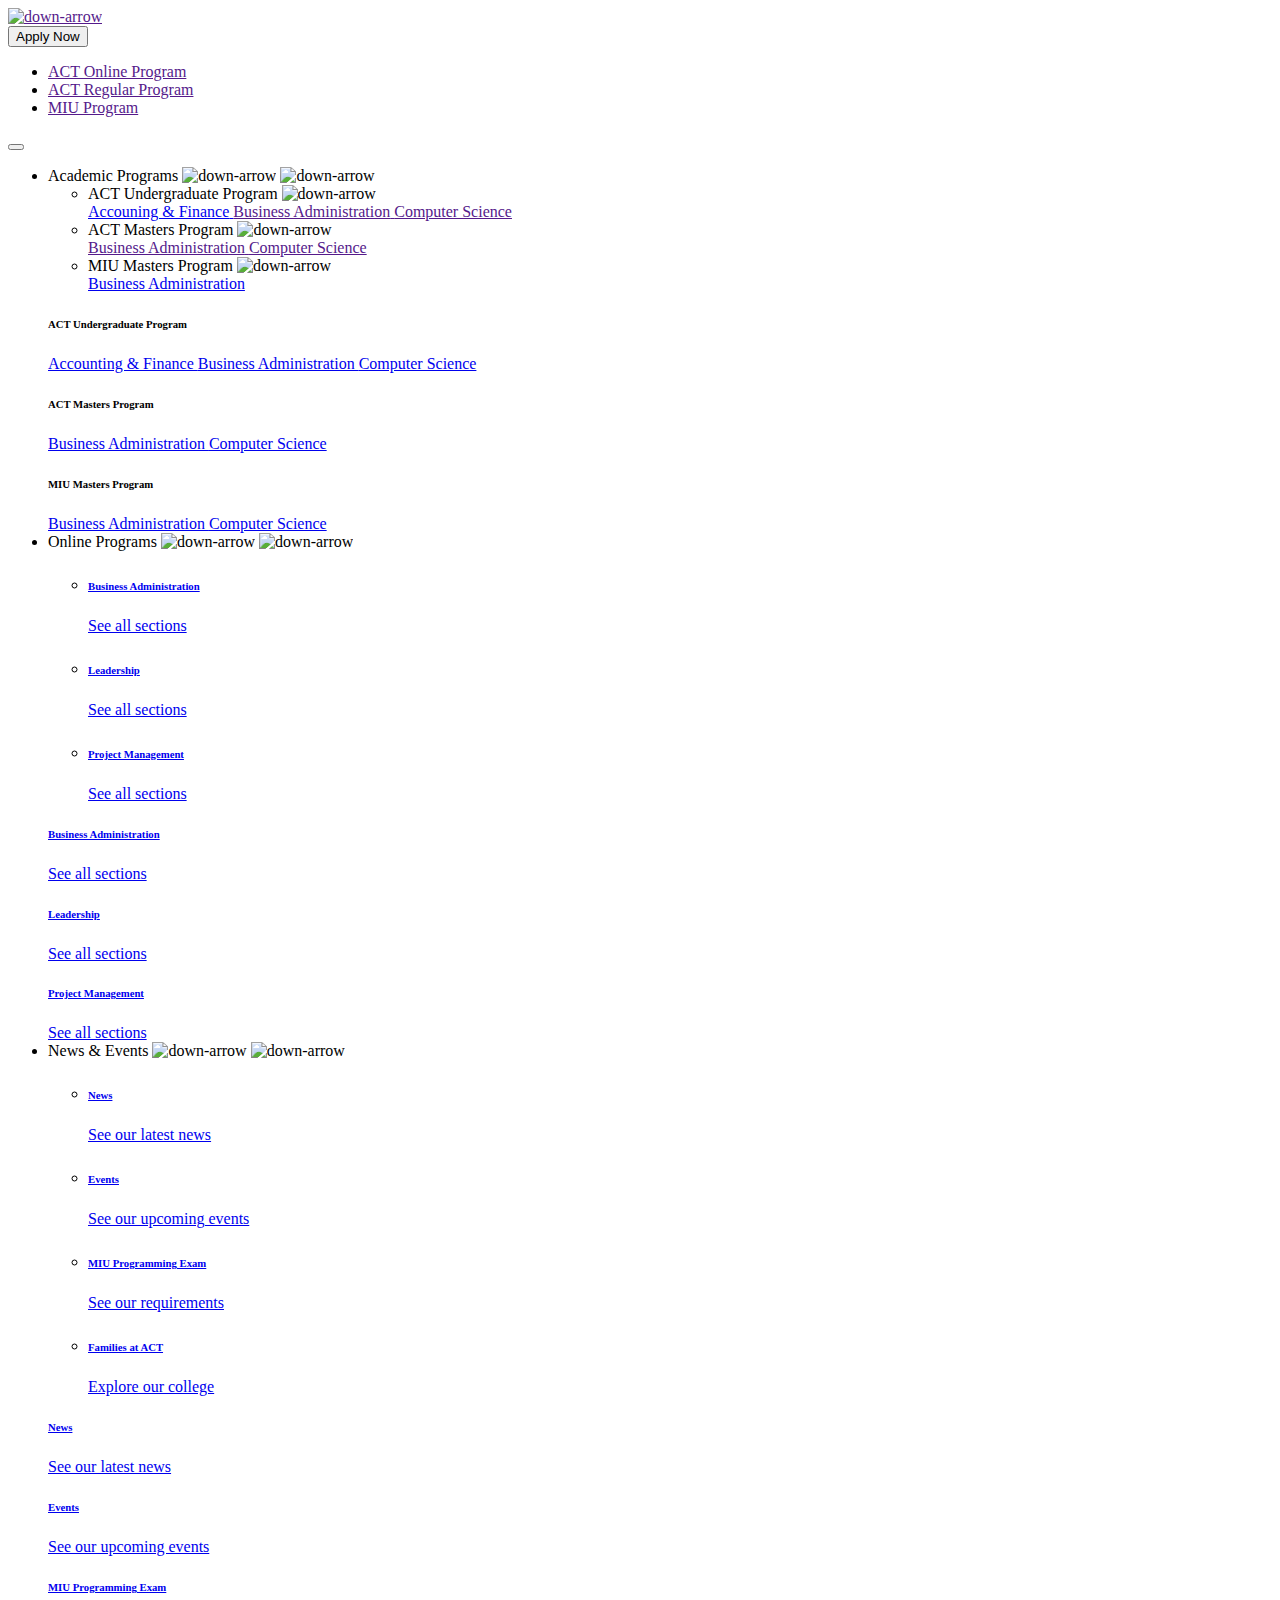
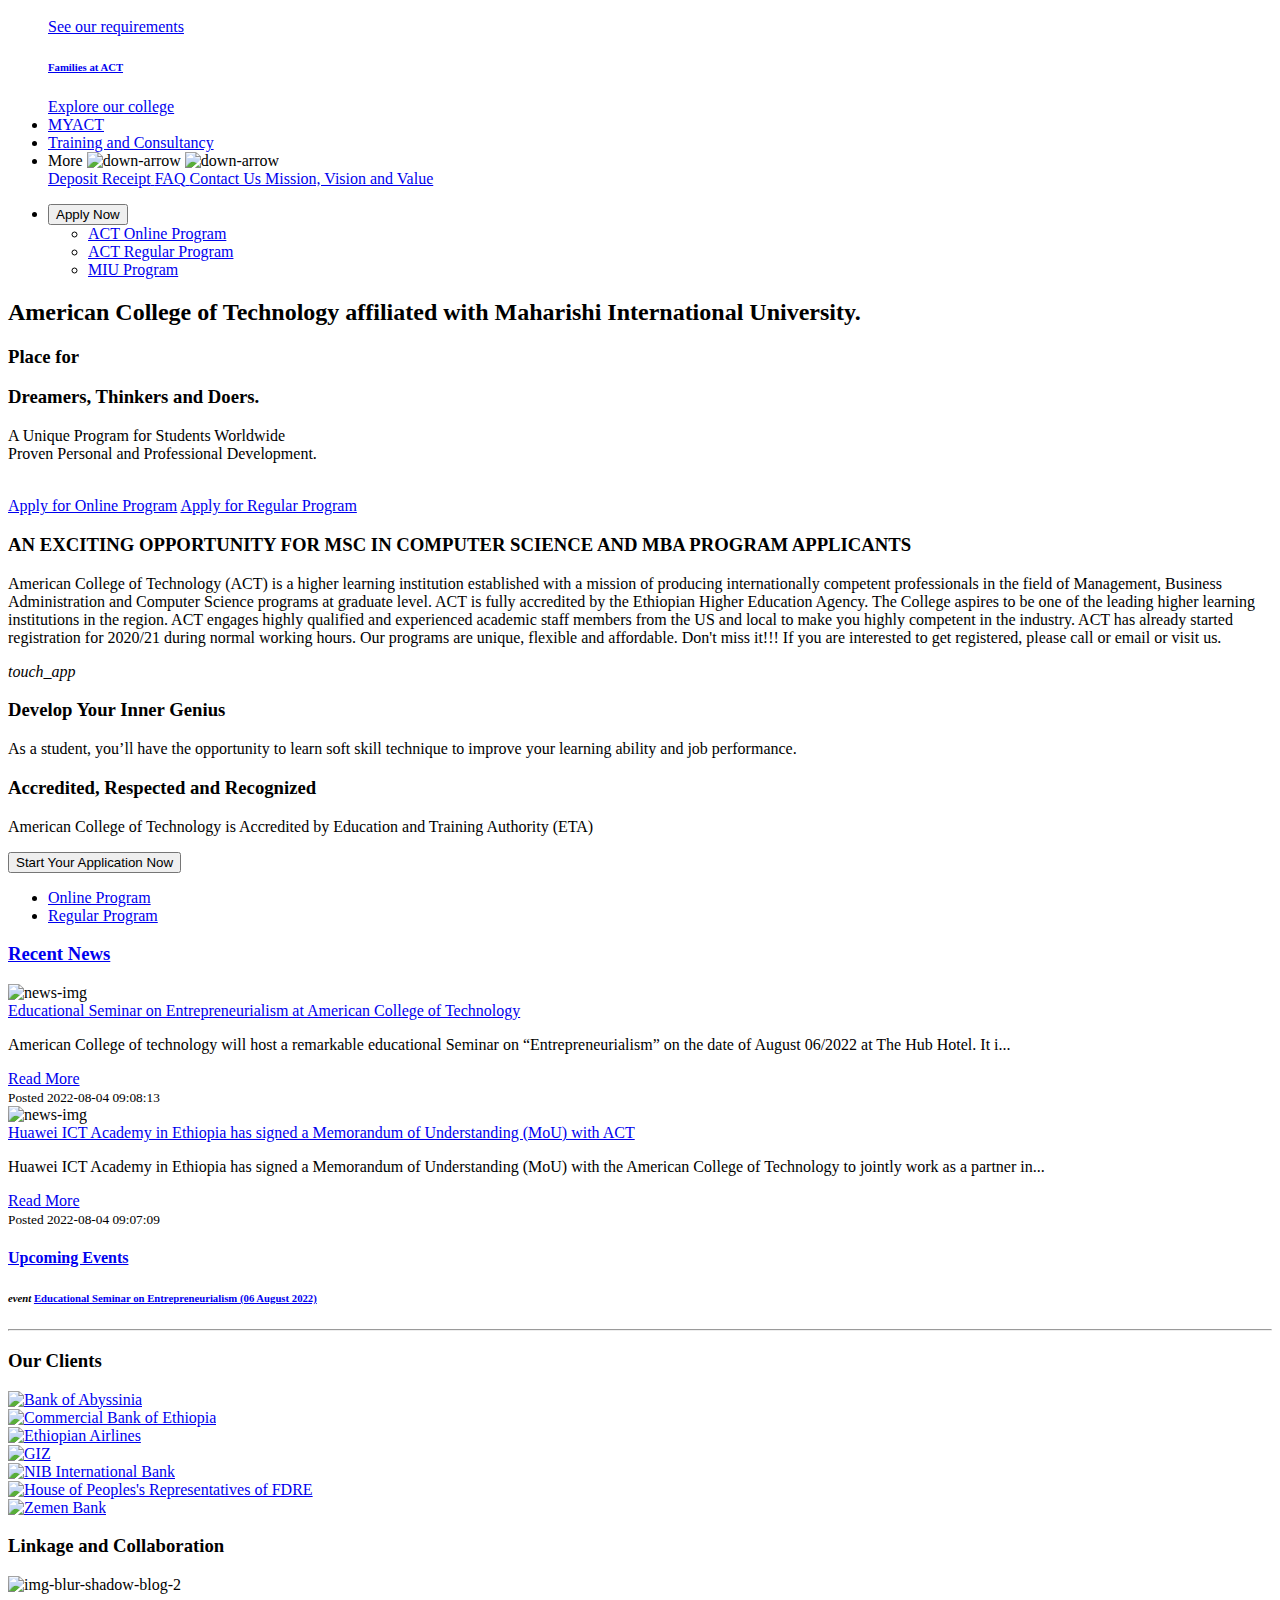
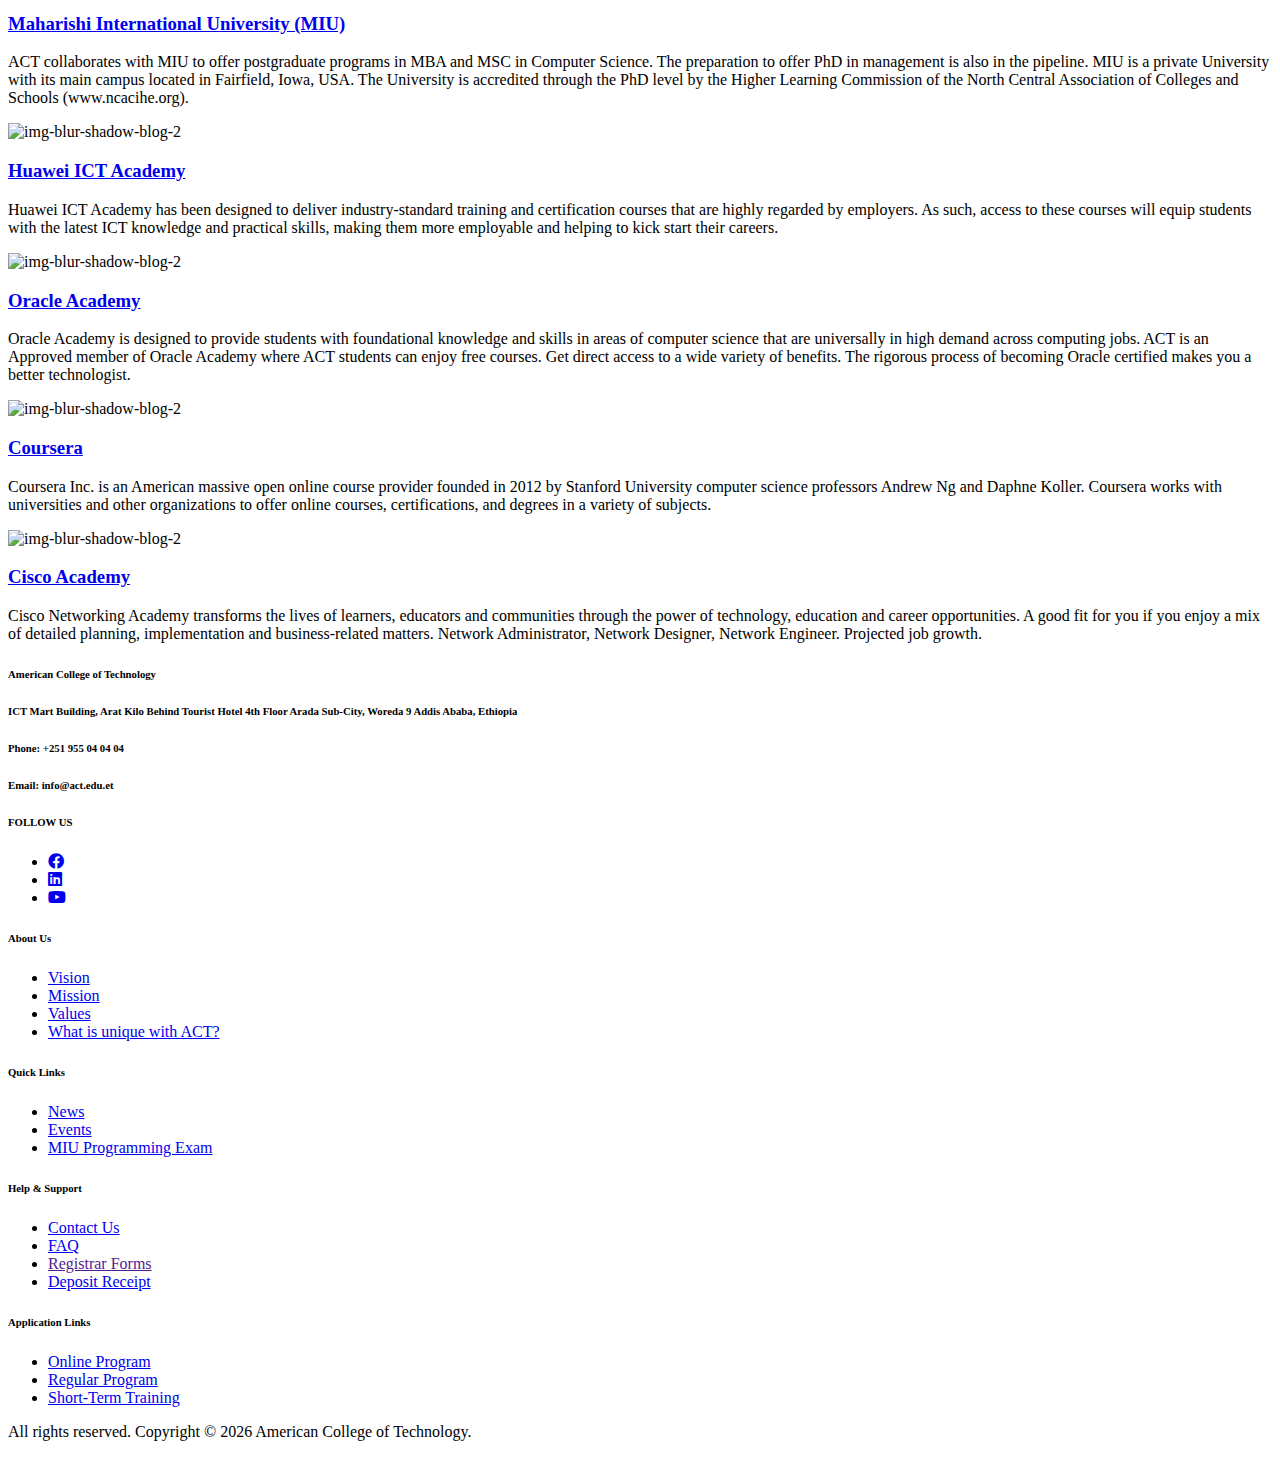
==== index.html @ caec21ac "web" ====
<!DOCTYPE html>
<html lang="en">
  <head>
    <meta charset="UTF-8">
    <meta http-equiv="X-UA-Compatible" content="IE=edge">
    <meta name="viewport" content="width=device-width, initial-scale=1, shrink-to-fit=no">
    <link rel="apple-touch-icon" sizes="76x76" href="./img/image.png">
    <link rel="icon" type="image/png" href="./img/image.png">
    <link rel="stylesheet"href="Style.css">
    <link href="https://use.fontawesome.com/releases/v5.0.4/css/all.css" rel="stylesheet">
    <title>  
      American College of Technology
    </title>
 
    
</head>
  <body class="index-page bg-gray-200">
  
    <div class="container position-sticky z-index-sticky top-0"  >
      <div class="row">
        <div class="col-12">
          <div class=" container ">
    <div class="row">
        <div class="col-12">
            <nav class="navbar navbar-expand-lg  blur  shadow  my-3 py-2 start-0 end-0 mx-4">
                <div class="container-fluid px-0">
                    <a href=""> <img src="img/act1.png" alt="down-arrow" class="arrow" style="width: 100%;"> </a>
                    <div class="dropdown mb-0 ms-auto d-lg-none d-block">
                        <button class="btn bg-gradient-info dropdown-toggle" >
                        Apply Now
                        </button>
                        <ul class="dropdown-menu px-2 py-3" aria-labelledby="dropdownMenuButton" >
                        <li><a class="dropdown-item border-radius-md" aria-expanded="false" href="">ACT Online Program</a></li>
                        <li><a class="dropdown-item border-radius-md" href="">ACT Regular Program</a></li>
                        <li><a class="dropdown-item border-radius-md" href="">MIU Program</a></li>
                        </ul>
                    </div>
                  
                    <button class="navbar-toggler shadow-none ms-md-2" type="button" data-bs-toggle="collapse" data-bs-target="#navigation" aria-controls="navigation" aria-expanded="false" aria-label="Toggle navigation">
                        <span class="navbar-toggler-icon mt-2">
                        <span class="navbar-toggler-bar bar1"></span>
                        <span class="navbar-toggler-bar bar2"></span>
                        <span class="navbar-toggler-bar bar3"></span>
                        </span>
                    </button>
                    <div class="collapse navbar-collapse w-100 pt-3 pb-2 py-lg-0" id="navigation">
                        <ul class="navbar-nav navbar-nav-hover ms-auto">
                            <li class="nav-item dropdown dropdown-hover mx-2">
                                <a role="button" class="nav-link ps-2 d-flex cursor-pointer align-items-center" id="dropdownMenuAccount" data-bs-toggle="dropdown" aria-expanded="false">
                                    Academic Programs
                                    <img src=" ./img/down-arrow-dark.svg  " alt="down-arrow" class="arrow ms-2 d-lg-block d-none">
                                    <img src="./img/down-arrow-dark.svg" alt="down-arrow" class="arrow ms-1 d-lg-none d-block ms-auto">
                                </a>
                                <div class="dropdown-menu dropdown-menu-animation dropdown-md border-radius-xl p-3 mt-0 mt-lg-3" aria-labelledby="dropdownMenuAccount">
                                    <div class="d-none d-lg-flex">
                                        <ul class="list-group w-100">
                                            <li class="nav-item dropdown dropdown-hover dropdown-subitem list-group-item border-0 p-0">
                                                <a class="dropdown-item border-radius-md text-dark ps-3 d-flex align-items-center mb-1" id="dropdownSignIn">
                                                    <span>ACT Undergraduate Program</span>
                                                    <img src="./img/down-arrow.svg" alt="down-arrow" class="arrow ms-auto">
                                                </a>
                                                <div class="dropdown-menu mt-0 py-3 px-2" aria-labelledby="dropdownSignIn">
                                                    <a class="dropdown-item ps-3 border-radius-md mb-1" href="/">
                                                        <span>Accouning & Finance</span>
                                                    </a>
                                                    <a class="dropdown-item ps-3 border-radius-md mb-1" href="">
                                                        <span>Business Administration</span>
                                                    </a>
                                                    <a class="dropdown-item ps-3 border-radius-md mb-1" href="">
                                                        <span>Computer Science</span>
                                                    </a>
                                                </div>
                                            </li>
                                            <li class="nav-item dropdown dropdown-hover dropdown-subitem list-group-item border-0 p-0">
                                                <a class="dropdown-item border-radius-md text-dark ps-3 d-flex align-items-center mb-1" id="dropdownSignUp">
                                                    <span>ACT Masters Program</span>
                                                    <img src="./img/down-arrow.svg" alt="down-arrow" class="arrow ms-auto">
                                                </a>
                                                <div class="dropdown-menu mt-0 py-3 px-2" aria-labelledby="dropdownSignUp">
                                                    <a class="dropdown-item ps-3 border-radius-md mb-1" href="">
                                                        <span>Business Administration</span>
                                                    </a>
                                                    <a class="dropdown-item ps-3 border-radius-md mb-1" href="">
                                                        <span>Computer Science</span>
                                                    </a>
                                                </div>
                                            </li>
                                            <li class="nav-item dropdown dropdown-hover dropdown-subitem list-group-item border-0 p-0">
                                                <a class="dropdown-item border-radius-md text-dark ps-3 d-flex align-items-center mb-1" id="dropdownPasswordReset">
                                                    <span>MIU Masters Program</span>
                                                    <img src="./img/down-arrow.svg" alt="down-arrow" class="arrow ms-auto">
                                                </a>
                                                <div class="dropdown-menu mt-0 py-3 px-2" aria-labelledby="dropdownPasswordReset">
                                                    <a class="dropdown-item ps-3 border-radius-md mb-1" href="/miu-business">
                                                        <span>Business Administration</span>
                                                    </a>
                                                    
                                                </div>
                                            </li>
                                        </ul>
                                    </div>
                                    <div class="row d-lg-none">
                                        <div class="col-12 d-flex justify-content-center flex-column">
                                            <h6 class="dropdown-header text-dark font-weight-bolder d-flex justify-content-cente align-items-center px-0">
                                                ACT Undergraduate Program
                                            </h6>
                                            <a href="/" class="dropdown-item border-radius-md">
                                                Accounting & Finance
                                            </a>
                                            <a href="/act-regular-business" class="dropdown-item border-radius-md">
                                                Business Administration
                                            </a>
                                            <a href="/act-regular-computer" class="dropdown-item border-radius-md">
                                                Computer Science
                                            </a>
                                            
                                            <h6 class="dropdown-header text-dark font-weight-bolder d-flex justify-content-cente align-items-center mt-3 px-0">
                                                ACT Masters Program
                                            </h6>
                                            <a href="/act-regular-business" class="dropdown-item border-radius-md">
                                                Business Administration
                                            </a>
                                            <a href="/act-regular-computer" class="dropdown-item border-radius-md">
                                                Computer Science
                                            </a>
                                            
                                            <h6 class="dropdown-header text-dark font-weight-bolder d-flex justify-content-cente align-items-center mt-3 px-0">
                                                MIU Masters Program
                                            </h6>
                                            <a href="/miu-business" class="dropdown-item border-radius-md">
                                                Business Administration
                                            </a>
                                            <a href="/" class="dropdown-item border-radius-md">
                                                Computer Science
                                            </a>
                                            
                                        </div>
                                    </div>
                                </div>
                            </li>
                            <li class="nav-item dropdown dropdown-hover mx-2">
                                <a role="button" class="nav-link ps-2 d-flex cursor-pointer align-items-center" id="dropdownMenuBlocks" data-bs-toggle="dropdown" aria-expanded="false">
                                    Online Programs
                                    <img src=" ./img/down-arrow-dark.svg  " alt="down-arrow" class="arrow ms-2 d-lg-block d-none">
                                    <img src="./img/down-arrow-dark.svg" alt="down-arrow" class="arrow ms-1 d-lg-none d-block ms-auto">
                                </a>
                                <div class="dropdown-menu dropdown-menu-end dropdown-menu-animation dropdown-md dropdown-md-responsive p-3 border-radius-lg mt-0 mt-lg-3" aria-labelledby="dropdownMenuBlocks">
                                    <div class="d-none d-lg-block">
                                        <ul class="list-group">
                                            <li class="nav-item dropdown dropdown-hover dropdown-subitem list-group-item border-0 p-0">
                                                <a class="dropdown-item py-2 ps-3 border-radius-md" href="/act-online-business">
                                                    <div class="d-flex">
                                                        <div class="w-100 d-flex align-items-center justify-content-between">
                                                            <div>
                                                                <h6 class="dropdown-header text-dark font-weight-bolder d-flex justify-content-cente align-items-center p-0">Business Administration</h6>
                                                                <span class="text-sm">See all sections</span>
                                                            </div>
                                                        </div>
                                                    </div>
                                                </a>
                                            </li>
                                            <li class="nav-item dropdown dropdown-hover dropdown-subitem list-group-item border-0 p-0">
                                                <a class="dropdown-item py-2 ps-3 border-radius-md" href="/act-online-leadership">
                                                    <div class="d-flex">
                                                        <div class="w-100 d-flex align-items-center justify-content-between">
                                                            <div>
                                                                <h6 class="dropdown-header text-dark font-weight-bolder d-flex justify-content-cente align-items-center p-0">Leadership</h6>
                                                                <span class="text-sm">See all sections</span>
                                                            </div>
                                                        </div>
                                                    </div>
                                                </a>
                                            </li>
                                            <li class="nav-item dropdown dropdown-hover dropdown-subitem list-group-item border-0 p-0">
                                                <a class="dropdown-item py-2 ps-3 border-radius-md" href="/act-online-project">
                                                    <div class="d-flex">
                                                        <div class="w-100 d-flex align-items-center justify-content-between">
                                                            <div>
                                                                <h6 class="dropdown-header text-dark font-weight-bolder d-flex justify-content-cente align-items-center p-0">Project Management</h6>
                                                                <span class="text-sm">See all sections</span>
                                                            </div>
                                                        </div>
                                                    </div>
                                                </a>
                                            </li>
                                        </ul>
                                    </div>
                                    <div class="row d-lg-none">
                                        <div class="col-md-12">
                                            <div class="d-flex mb-2">
                                                <div class="w-100 d-flex align-items-center justify-content-between">
                                                    <div>
                                                        <a class="dropdown-item py-2 ps-3 border-radius-md" href="/act-online-business">
                                                            <h6 class="dropdown-header text-dark font-weight-bolder d-flex justify-content-cente align-items-center p-0">Business Administration</h6>
                                                            <span class="text-sm">See all sections</span>
                                                        </a>
                                                    </div>
                                                </div>
                                            </div>
                                            
                                            <div class="d-flex mb-2 mt-3">
                                                <div class="w-100 d-flex align-items-center justify-content-between">
                                                    <div>
                                                        <a class="dropdown-item py-2 ps-3 border-radius-md" href="/act-online-leadership">
                                                            <h6 class="dropdown-header text-dark font-weight-bolder d-flex justify-content-cente align-items-center p-0">Leadership</h6>
                                                            <span class="text-sm">See all sections</span>
                                                        </a>
                                                    </div>
                                                </div>
                                            </div>
                                            
                                            <div class="d-flex mb-2 mt-3">
                                                <div class="w-100 d-flex align-items-center justify-content-between">
                                                    <div>
                                                        <a class="dropdown-item py-2 ps-3 border-radius-md" href="/act-online-project">
                                                            <h6 class="dropdown-header text-dark font-weight-bolder d-flex justify-content-cente align-items-center p-0">Project Management</h6>
                                                            <span class="text-sm">See all sections</span>
                                                        </a>
                                                    </div>
                                                </div>
                                            </div>
                                            
                                        </div>
                                    </div>
                                </div>
                            </li>
                            <li class="nav-item dropdown dropdown-hover mx-2">
                                <a role="button" class="nav-link ps-2 d-flex cursor-pointer align-items-center" id="dropdownMenuDocs" data-bs-toggle="dropdown" aria-expanded="false">
                                    News & Events
                                    <img src=" ./img/down-arrow-dark.svg  " alt="down-arrow" class="arrow ms-2 d-lg-block d-none">
                                    <img src="./img/down-arrow-dark.svg" alt="down-arrow" class="arrow ms-1 d-lg-none d-block ms-auto">
                                </a>
                                <div class="dropdown-menu dropdown-menu-end dropdown-menu-animation dropdown-md mt-0 mt-lg-3 p-3 border-radius-lg" aria-labelledby="dropdownMenuDocs">
                                    <div class="d-none d-lg-block">
                                        <ul class="list-group">
                                            <li class="nav-item list-group-item border-0 p-0">
                                                <a class="dropdown-item py-2 ps-3 border-radius-md" href="/news">
                                                    <h6 class="dropdown-header text-dark font-weight-bolder d-flex justify-content-cente align-items-center p-0">News</h6>
                                                    <span class="text-sm">See our latest news</span>
                                                </a>
                                            </li>
                                            <li class="nav-item list-group-item border-0 p-0">
                                                <a class="dropdown-item py-2 ps-3 border-radius-md" href="/events">
                                                    <h6 class="dropdown-header text-dark font-weight-bolder d-flex justify-content-cente align-items-center p-0">Events</h6>
                                                    <span class="text-sm">See our upcoming events</span>
                                                </a>
                                            </li>
                                            <li class="nav-item list-group-item border-0 p-0">
                                                <a class="dropdown-item py-2 ps-3 border-radius-md" href="/programming">
                                                    <h6 class="dropdown-header text-dark font-weight-bolder d-flex justify-content-cente align-items-center p-0">MIU Programming Exam</h6>
                                                    <span class="text-sm">See our requirements</span>
                                                </a>
                                            </li>
                                            <li class="nav-item list-group-item border-0 p-0">
                                                <a class="dropdown-item py-2 ps-3 border-radius-md" href="/">
                                                    <h6 class="dropdown-header text-dark font-weight-bolder d-flex justify-content-cente align-items-center p-0">Families at ACT</h6>
                                                    <span class="text-sm">Explore our college</span>
                                                </a>
                                            </li>
                                        </ul>
                                    </div>
                                    <div class="row d-lg-none">
                                        <div class="col-md-12 g-0">
                                            <a class="dropdown-item py-2 ps-3 border-radius-md" href="/news">
                                                <h6 class="dropdown-header text-dark font-weight-bolder d-flex justify-content-cente align-items-center p-0">News</h6>
                                                <span class="text-sm">See our latest news</span>
                                            </a>
                                            <a class="dropdown-item py-2 ps-3 border-radius-md" href="/events">
                                                <h6 class="dropdown-header text-dark font-weight-bolder d-flex justify-content-cente align-items-center p-0">Events</h6>
                                                <span class="text-sm">See our upcoming events</span>
                                            </a>
                                            <a class="dropdown-item py-2 ps-3 border-radius-md" href="/programming">
                                                <h6 class="dropdown-header text-dark font-weight-bolder d-flex justify-content-cente align-items-center p-0">MIU Programming Exam</h6>
                                                <span class="text-sm">See our requirements</span>
                                            </a>
                                            <a class="dropdown-item py-2 ps-3 border-radius-md" href="/">
                                                <h6 class="dropdown-header text-dark font-weight-bolder d-flex justify-content-cente align-items-center p-0">Families at ACT</h6>
                                                <span class="text-sm">Explore our college</span>
                                            </a>
                                       
                                        </div>
                                    </div>
                                </div>
                            </li>
                            <li class="nav-item mx-2 mt-2">
                                <a href="https://lms.actamericancollege.com" class="nav-link ps-2 d-flex cursor-pointer align-items-center" id="dropdownMenuDocs2" aria-expanded="false">
                                    MYACT
                                </a>
                            </li>
                            <li class="nav-item mx-2">
                                <a href="/trainings" class="nav-link ps-2 d-flex cursor-pointer align-items-center" id="dropdownMenuDocs" aria-expanded="false">
                                    Training and Consultancy
                                </a>
                            </li>
                            <li class="nav-item dropdown dropdown-hover mx-2 mt-2">
                                <a role="button" class="nav-link ps-2 d-flex cursor-pointer align-items-center" id="dropdownMenuPages" data-bs-toggle="dropdown" aria-expanded="false">
                                    More
                                    <img src=" ./img/down-arrow-dark.svg  " alt="down-arrow" class="arrow ms-2 d-lg-block d-none">
                                    <img src="./img/down-arrow-dark.svg" alt="down-arrow" class="arrow ms-1 d-lg-none d-block ms-auto">
                                </a>
                                <div class="dropdown-menu dropdown-menu-animation ms-n3 dropdown-sm p-3 border-radius-xl mt-0 mt-lg-3" aria-labelledby="dropdownMenuPages">
                                    <div class="d-lg-block">
                                        <div class="col-4 px-4 py-2">
                                            <div class="row">
                                                <div class="position-relative">
                                                    <a href="/deposit-receipt" class="dropdown-item border-radius-md">
                                                        <span>Deposit Receipt</span>
                                                    </a>
                                                    <a href="/faq" class="dropdown-item border-radius-md">
                                                        <span>FAQ</span>
                                                    </a>
                                                    <a href="/contact" class="dropdown-item border-radius-md">
                                                        <span>Contact Us</span>
                                                    </a>
                                                    <a href="/mvv" class="dropdown-item border-radius-md">
                                                        <span>Mission, Vision and Value</span>
                                                    </a>
                                                </div>
                                            </div>
                                        </div>
                                    </div>
                                   
                                </div>
                            </li>
                        </ul>
                        <ul class="navbar-nav d-lg-block d-none mt-3">
                            <li class="nav-item">
                                <div class="dropdown">
                                    <button class="btn bg-gradient-info dropdown-toggle" type="button" id="dropdownMenuButton" data-bs-toggle="dropdown" aria-expanded="false">
                                        Apply Now
                                    </button>
                                    <ul class="dropdown-menu px-2 py-3" aria-labelledby="dropdownMenuButton">
                                        <li><a class="dropdown-item border-radius-md" href="/apply-online-program">ACT Online Program</a></li>
                                        <li><a class="dropdown-item border-radius-md" href="/apply-regular-program">ACT Regular Program</a></li>
                                        <li><a class="dropdown-item border-radius-md" href="/apply-miu-program">MIU Program</a></li>
                                    </ul>
                                </div>
                            </li>
                        </ul>
                    </div>
                </div>
            </nav>
        </div>
    </div>
</div>        </div>
      </div>
    </div>
    <!-- End Navbar -->

    <!-- -------- START HEADER 2 w/ waves and typed text ------- -->
    <header class="position-relative">
      <div class="page-header min-vh-100" style="background-image: url(./img/bg4.png);" loading="lazy">
        <span class="mask bg-gradient-info opacity-4"></span>
        <div class="container">
          <div class="row">
            <div class="col-lg-8 text-center mx-auto">
              <h2 class="text-white">American College of Technology affiliated with Maharishi International University.</h2>
               <h3 class="text-white">Place for <span class="text-white" id="typed"></span></h3>
                <div id="typed-strings">
                  <h3> Dreamers, Thinkers and Doers.</h3>
                </div>
              <p class="lead text-white text-center pe-5 mt-4">A Unique Program for Students Worldwide<br> Proven Personal and Professional Development.</p>
              <br/>
              <div class="buttons text-center">
                <a class="btn btn-white me-2 fadeIn1 fadeInBottom" href="/apply-online-program">Apply for Online Program</a>
                <a class="btn btn-white me-2 fadeIn1 fadeInBottom" href="/apply-regular-program">Apply for Regular Program</a>
              </div>
            </div>
          </div>
        </div>
      </div>
    </header>

    <div class="card card-body blur shadow-blur mx-3 mx-md-4 mt-n6">
        <section class="my-5">
            <div class="container">
              <div class="row">
                <div class="col-md-7 col-12 my-auto">
                  <h3 class="mt-5 mt-lg-0">AN EXCITING OPPORTUNITY FOR MSC IN COMPUTER SCIENCE AND MBA PROGRAM APPLICANTS</h3>
                  <p class="pe-md-5 mb-4">
                    American College of Technology (ACT) is a higher learning institution established with a mission of producing internationally competent professionals in the field of Management, 
                    Business Administration and Computer Science programs at graduate level. ACT is fully accredited by the Ethiopian Higher Education Agency. 
                    The College aspires to be one of the leading higher learning institutions in the region. ACT engages highly qualified and experienced academic staff members from the US and local to make you highly competent in the industry. 
                    ACT has already started registration for 2020/21 during normal working hours. Our programs are unique, flexible and affordable. Don't miss it!!! If you are interested to get registered, please call or email or visit us.
                  </p>
                </div>
                <div class="col-md-5 col-8 my-auto">
                  <div class="col-lg-10 ms-auto me-auto p-lg-4 mt-lg-0 mt-4">
                    <div class="rotating-card-container">
                      <div class="card card-rotate card-background card-background-mask-primary shadow-primary mt-md-0 mt-5">
                        <div class="front front-background" style="background-image: url(https://images.unsplash.com/photo-1569683795645-b62e50fbf103?ixlib=rb-1.2.1&ixid=MnwxMjA3fDB8MHxwaG90by1wYWdlfHx8fGVufDB8fHx8&auto=format&fit=crop&w=987&q=80); background-size: cover;">
                          <div class="card-body py-7 text-center">
                            <i class="material-icons text-white text-4xl my-3">touch_app</i>
                            <h3 class="text-white">Develop Your Inner Genius</h3>
                            <p class="text-white opacity-8">As a student, you’ll have the opportunity to learn soft skill technique to improve your learning ability and job performance.</p>
                          </div>
                        </div>
                        <div class="back back-background" style="background-image: url(https://images.unsplash.com/photo-1498889444388-e67ea62c464b?ixid=MnwxMjA3fDB8MHxwaG90by1wYWdlfHx8fGVufDB8fHx8&ixlib=rb-1.2.1&auto=format&fit=crop&w=1365&q=80); background-size: cover;">
                          <div class="card-body pt-7 text-center">
                            <h3 class="text-white">Accredited, Respected and Recognized</h3>
                            <p class="text-white opacity-8"> American College of Technology is Accredited by Education and Training Authority (ETA)</p>
                            <div class="dropdown">
                              <button class="btn bg-white text-info dropdown-toggle" type="button" id="dropdownMenuButton" data-bs-toggle="dropdown" aria-expanded="false">
                              Start Your Application Now
                              </button>
                              <ul class="dropdown-menu px-2 py-3" aria-labelledby="dropdownMenuButton">
                              <li><a class="dropdown-item border-radius-md" href="/apply-online-program">Online Program</a></li>
                              <li><a class="dropdown-item border-radius-md" href="/apply-regular-program">Regular Program</a></li>
                              </ul>
                            </div>
                          </div>
                        </div>
                      </div>
                    </div>
                  </div>
                </div>
              </div>
            </div>
        </section>

  
        <!-- News  -->
        <section class="py-6 bg-gray-100">
            <div class="container">
                <h3 class="mt- mt-lg-0"><a href="/news">Recent News</a></h3>
                <div class="row mt-5">
              
                                                                        <div class="col-lg-4 mb-lg-0 mb-4">
                              <div class="card">
                                <div class="card-header p-0 m-3 mt-n4 position-relative z-index-2">
                                  <a class="d-block blur-shadow-image">
                                                                          <img src="http://actamericancollege.com/storage/news/August2022/3U8vPkIScZbEa0PL0HBV.jpeg" alt="news-img" class="img-fluid border-radius-lg" style="height: 316px; width: 316px;">
                                  </a>
                                </div>
                                <div class="card-body pt-2">
                                  <a href="/single/7" class="h5 d-block text-dark">
                                    Educational Seminar on Entrepreneurialism at American College of Technology
                                  </a>
                                  <p class="card-description mb-4">
                                     American College of technology will host a remarkable educational Seminar on “Entrepreneurialism” on the date of August 06/2022 at The Hub Hotel. It i...
                                  </p>
                                  <div class="author align-items-center">
                                    <div class="name ps-3">
                                      <a href="/single/7" class="text-dark">Read More</a>
                                      <div class="stats">
                                        <small>Posted 2022-08-04 09:08:13</small>
                                      </div>
                                    </div>
                                  </div>
                                </div>
                              </div>
                            </div>
                                                                
                                                                        <div class="col-lg-4 mb-lg-0 mb-4">
                              <div class="card">
                                <div class="card-header p-0 m-3 mt-n4 position-relative z-index-2">
                                  <a class="d-block blur-shadow-image">
                                                                          <img src="http://actamericancollege.com/storage/news/August2022/hlFxYohYtwye5hASICq3.png" alt="news-img" class="img-fluid border-radius-lg">
                                  </a>
                                </div>
                                <div class="card-body pt-2">
                                  <a href="/single/6" class="text-darker card-title h5 d-block">
                                    Huawei ICT Academy in Ethiopia has signed a Memorandum of Understanding (MoU) with ACT
                                  </a>
                                  <p class="card-description mb-4">
                                    Huawei ICT Academy in Ethiopia has signed a Memorandum of Understanding (MoU) with the American College of Technology to jointly work as a partner in...
                                  </p>
                                  <div class="author align-items-center">
                                    <div class="name ps-3">
                                      <a href="/single/6" class="text-dark">Read More</a>
                                      <div class="stats">
                                        <small>Posted 2022-08-04 09:07:09</small>
                                      </div>
                                    </div>
                                  </div>
                                </div>
                              </div>
                            </div>
                                                            
                    <div class="col-lg-4 col-md-6 position-relative mb-sm-0 mb-3">
                        <a href="/events">
                            <h4 class="font-weight-bolder d-flex align-items-center">
                                Upcoming Events
                            </h4>
                        </a>
                                                                                    <div class="card card-plain">
                                    <div class="card-body pt-3">
                                        <h6 class="font-weight-bolder d-flex align-items-center">
                                          <i class="material-icons me-2 blink">event</i>
                                          <a href="/events">Educational Seminar on Entrepreneurialism (06 August 2022)</a>
                                        </h6>
                                        <p></p>
                                    </div>
                                </div>
                                <hr class="horizontal dark mt-0 mb-2">
                                                                            
                                                                                                </div>
                </div>
            </div>
        </section>

      <section class="py-sm-7" id="download-soft-ui">
        <div class="container">
          <div class="row">
            <div class="col-6 mx-auto">
              <div class="text-center">
                <h3 class="mt-2 mb-4">Our Clients</h3>
                <div class="row justify-content-center">
                  <div class="col-lg-3">
                    <a href="javascript:;" target="_blank">
                      <img src="./img/boa.jpeg" class="img-fluid" data-bs-toggle="tooltip" data-bs-placement="bottom" title="Bank of Abyssinia">
                    </a>
                  </div>
                  <div class="col-lg-3">
                    <a href="javascript:;">
                      <img src="./img/cbe.jpeg" class="img-fluid" data-bs-toggle="tooltip" data-bs-placement="bottom" title="Commercial Bank of Ethiopia">
                    </a>
                  </div>
                  <div class="col-lg-3">
                    <a href="javascript:;">
                      <img src="./img/ea.png" class="img-fluid" data-bs-toggle="tooltip" data-bs-placement="bottom" title="Ethiopian Airlines">
                    </a>
                  </div>
                  <div class="col-lg-3">
                    <a href="javascript:;">
                      <img src="./img/giz.jpeg" class="img-fluid" data-bs-toggle="tooltip" data-bs-placement="bottom" title="GIZ">
                    </a>
                  </div>
                  <div class="col-lg-3">
                    <a href="javascript:;">
                      <img src="./img/nb.jpeg" class="img-fluid" data-bs-toggle="tooltip" data-bs-placement="bottom" title="NIB International Bank">
                    </a>
                  </div>
                  <div class="col-lg-3">
                    <a href="javascript:;">
                      <img src="./img/hof.png" class="img-fluid" data-bs-toggle="tooltip" data-bs-placement="bottom" title="House of Peoples's Representatives of FDRE">
                    </a>
                  </div>
                  <div class="col-lg-3">
                    <a href="javascript:;" target="_blank" >
                      <img src="./img/zb.png" class="img-fluid" data-bs-toggle="tooltip" data-bs-placement="bottom" title="Zemen Bank">
                    </a>
                  </div>
                </div>
              </div>
            </div>
          </div>
        </div>
      </section>
   
      <section class="py-2">
        <div class="container">
          <div class="row">
            <h3 class="mt-2 mb-4 text-center">Linkage and Collaboration</h3>
            <div class="col-lg-12">
              <div class="row">
                <div class="col-lg-6 justify-content-center d-flex flex-column">
                  <div class="card border-radius-lg">
                    <div class="d-block blur-shadow-image">
                      <img src="./img/miu.png" alt="img-blur-shadow-blog-2" class="img-fluid border-radius-lg">
                    </div>
                  </div>
                </div>
                <div class="col-lg-6 justify-content-center d-flex flex-column ps-lg-5 pt-lg-0 pt-3">
                  <h3>
                    <a href="javascript:;" class="text-dark">Maharishi International University (MIU)</a>
                  </h3>
                  <p>
                    ACT collaborates with MIU to offer postgraduate programs in MBA and MSC in Computer Science. The preparation to offer PhD in management is also in the pipeline. 
                    MIU is a private University with its main campus located in Fairfield, Iowa, USA. The University is accredited through the PhD level by the Higher Learning Commission of the North Central Association of Colleges and Schools (www.ncacihe.org). 
                  </p>
                  
                </div>
              </div>
            </div>
            <div class="col-lg-12 mt-5">
              <div class="row flex-row-reverse">
                <div class="col-lg-6 justify-content-center d-flex flex-column">
                  <div class="card border-radius-lg">
                    <div class="blur-shadow-image">
                      <img src="./img/hu.webp" alt="img-blur-shadow-blog-2" class="img-fluid border-radius-lg">
                    </div>
                  </div>
                </div>
                <div class="col-lg-6 pe-lg-5 justify-content-center d-flex flex-column pt-lg-0 pt-3">
                  <h3>
                    <a href="javascript:;" class="text-dark">Huawei ICT Academy</a>
                  </h3>
                  <p>
                  Huawei ICT Academy has been designed to deliver industry-standard training and certification courses that are highly regarded by employers. 
                  As such, access to these courses will equip students with the latest ICT knowledge and practical skills, making them more employable and helping to kick start their careers.
                  </p>
                  
                </div>
              </div>
            </div>
          </div>
        </div>
        <div class="container">
          <div class="row">
            <div class="col-lg-12">
              <div class="row">
                <div class="col-lg-6 justify-content-center d-flex flex-column">
                  <div class="card border-radius-lg">
                    <div class="d-block blur-shadow-image">
                      <img src="./img/ora.jpeg" alt="img-blur-shadow-blog-2" class="img-fluid border-radius-lg">
                    </div>
                  </div>
                </div>
                <div class="col-lg-6 justify-content-center d-flex flex-column ps-lg-5 pt-lg-0 pt-3">
                  <h3>
                    <a href="javascript:;" class="text-dark">Oracle Academy</a>
                  </h3>
                  <p>
                  Oracle Academy is designed to provide students with foundational knowledge and skills in areas of computer science that are universally in high demand across computing jobs.
                  ACT is an Approved member of Oracle Academy where ACT students can enjoy free courses.
                  Get direct access to a wide variety of benefits.
                  The rigorous process of becoming Oracle certified makes you a better technologist.
                  </p>
                </div>
              </div>
            </div>
            <div class="col-lg-12 mt-5">
              <div class="row flex-row-reverse">
                <div class="col-lg-6 justify-content-center d-flex flex-column">
                  <div class="card border-radius-lg">
                    <div class="blur-shadow-image">
                      <img src="./img/coursera.webp" alt="img-blur-shadow-blog-2" class="img-fluid border-radius-lg">
                    </div>
                  </div>
                </div>
                <div class="col-lg-6 pe-lg-5 justify-content-center d-flex flex-column pt-lg-0 pt-3">
                  <h3>
                    <a href="javascript:;" class="text-dark">Coursera</a>
                  </h3>
                  <p>
                    Coursera Inc. is an American massive open online course provider founded in 2012 by Stanford University computer science professors Andrew Ng and Daphne Koller. 
                    Coursera works with universities and other organizations to offer online courses, certifications, and degrees in a variety of subjects.
                  </p>
                </div>
              </div>
            </div><div class="col-lg-12">
              <div class="row">
                <div class="col-lg-6 justify-content-center d-flex flex-column">
                  <div class="card border-radius-lg">
                    <div class="d-block blur-shadow-image">
                      <img src="./img/cisco.jpeg" alt="img-blur-shadow-blog-2" class="img-fluid border-radius-lg">
                    </div>
                  </div>
                </div>
                <div class="col-lg-6 justify-content-center d-flex flex-column ps-lg-5 pt-lg-0 pt-3">
                  <h3>
                    <a href="javascript:;" class="text-dark">Cisco Academy</a>
                  </h3>
                  <p>
                    Cisco Networking Academy transforms the lives of learners, educators and communities through the power of technology, education and career opportunities.
                    A good fit for you if you enjoy a mix of detailed planning, implementation and business-related matters.
                    Network Administrator, Network Designer, Network Engineer.
                    Projected job growth.
                  </p>
                </div>
              </div>
            </div>
            
          </div>
        </div>
      </section>
    </div>
    <footer class="footer pt-5 mt-5">
    <div class="container">
        <div class=" row">
            <div class="col-md-3 mb-4 ms-auto">
                <div>
                    <h6 class="font-weight-bolder mb-4">American College of Technology</h6>
                </div>
                <div>
                    <h6 class="text-sm">ICT Mart Building, Arat Kilo Behind Tourist Hotel 4th Floor Arada Sub-City, Woreda 9 Addis Ababa, Ethiopia</h6>
                </div>
                <div>
                    <h6 class="text-sm">Phone: +251 955 04 04 04</h6>
                </div>
                <div>
                    <h6 class="text-sm">Email: info@act.edu.et</h6>
                </div>
                <div>
                    <h6 class="font-weight-bolder">FOLLOW US</h6>
                </div>
                <div>
                    <ul class="d-flex flex-row ms-n3 nav">
                        <li class="nav-item">
                            <a class="nav-link pe-1" href="https://www.facebook.com/ACTAmericanCollege/" target="_blank">
                            <i class="fab fa-facebook text-lg opacity-8"></i>
                            </a>
                        </li>

                        <li class="nav-item">
                            <a class="nav-link pe-1" href="https://et.linkedin.com/company/sholla-computing" target="_blank">
                            <i class="fab fa-linkedin text-lg opacity-8"></i>
                            </a>
                        </li>

                        <li class="nav-item">
                            <a class="nav-link pe-1" href="https://www.youtube.com/channel/UCvMF1rHwmOS7n553hSMzEBQ" target="_blank">
                            <i class="fab fa-youtube text-lg opacity-8"></i>
                            </a>
                        </li>
                    </ul>
                </div>
            </div>

            <div class="col-md-2 col-sm-6 col-6 mb-4">
                <div>
                    <h6 class="text-sm">About Us</h6>
                    <ul class="flex-column ms-n3 nav">
                        <li class="nav-item">
                            <a class="nav-link" href="about.html" target="_blank">
                                Vision
                            </a>
                        </li>

                        <li class="nav-item">
                            <a class="nav-link" href="about.html" target="_blank">
                                Mission
                            </a>
                        </li>

                        <li class="nav-item">
                            <a class="nav-link" href="about.html" target="_blank">
                                Values
                            </a>
                        </li>

                        <li class="nav-item">
                            <a class="nav-link" href="about.html" target="_blank">
                                What is unique with ACT?
                            </a>
                        </li>

                    </ul>
                </div>
            </div>

            <div class="col-md-2 col-sm-6 col-6 mb-4">
                <div>
                    <h6 class="text-sm">Quick Links</h6>
                    <ul class="flex-column ms-n3 nav">
                        <li class="nav-item">
                            <a class="nav-link" href="/news" target="_blank">
                                News
                            </a>
                        </li>

                        <li class="nav-item">
                            <a class="nav-link" href="/events" target="_blank">
                                Events
                            </a>
                        </li>

                        <li class="nav-item">
                            <a class="nav-link" href="/programming" target="_blank">
                                MIU Programming Exam
                            </a>
                        </li>
                    </ul>
                </div>
            </div>

            <div class="col-md-2 col-sm-6 col-6 mb-4">
                <div>
                    <h6 class="text-sm">Help & Support</h6>
                    <ul class="flex-column ms-n3 nav">
                        <li class="nav-item">
                        <a class="nav-link" href="/contact" target="_blank">
                            Contact Us
                        </a>
                        </li>

                        <li class="nav-item">
                        <a class="nav-link" href="/faq" target="_blank">
                            FAQ
                        </a>
                        </li>

                        <li class="nav-item">
                        <a class="nav-link" href="" target="_blank">
                            Registrar Forms
                        </a>
                        </li>

                        <li class="nav-item">
                        <a class="nav-link" href="/deposit-receipt" target="_blank">
                            Deposit Receipt
                        </a>
                        </li>

                    </ul>
                </div>
            </div>

            <div class="col-md-2 col-sm-6 col-6 mb-4 me-auto">
                <div>
                    <h6 class="text-sm">Application Links</h6>
                    <ul class="flex-column ms-n3 nav">
                        <li class="nav-item">
                            <a class="nav-link" href="/apply-online-program" target="_blank">
                                Online Program
                            </a>
                        </li>

                        <li class="nav-item">
                            <a class="nav-link" href="/apply-regular-program" target="_blank">
                                Regular Program
                            </a>
                        </li>

                        <li class="nav-item">
                            <a class="nav-link" href="/trainings" target="_blank">
                                Short-Term Training
                            </a>
                        </li>
                    </ul>
                </div>
            </div>

            <div class="col-12">
                <div class="text-center">
                    <p class="text-dark my-4 text-sm font-weight-normal">
                        All rights reserved. Copyright © <script>document.write(new Date().getFullYear())</script> American College of Technology.
                    </p>
                </div>
            </div>
        </div>
    </div>
</footer>


<script src="https://cdn.jsdelivr.net/npm/typed.js@2.0.12"></script>
<script>
    var typed = new Typed(".auto-type", {
    strings: ["Place for Dreamers, Thinkers and Doers."],
    typeSpeed: 150,
    backspeed: 150,
    loop: true
    });
</script>


  <!-- Mandatory init script -->
<script>
  if (document.getElementById("typed")) {
    var typed = new Typed("#typed", {
      stringsElement: "#typed-strings",
      typeSpeed: 200,
      backSpeed: 100,
      backDelay: 200,
      startDelay: 500,
      loop: true
    });
  }
</script>


</body>
</html>
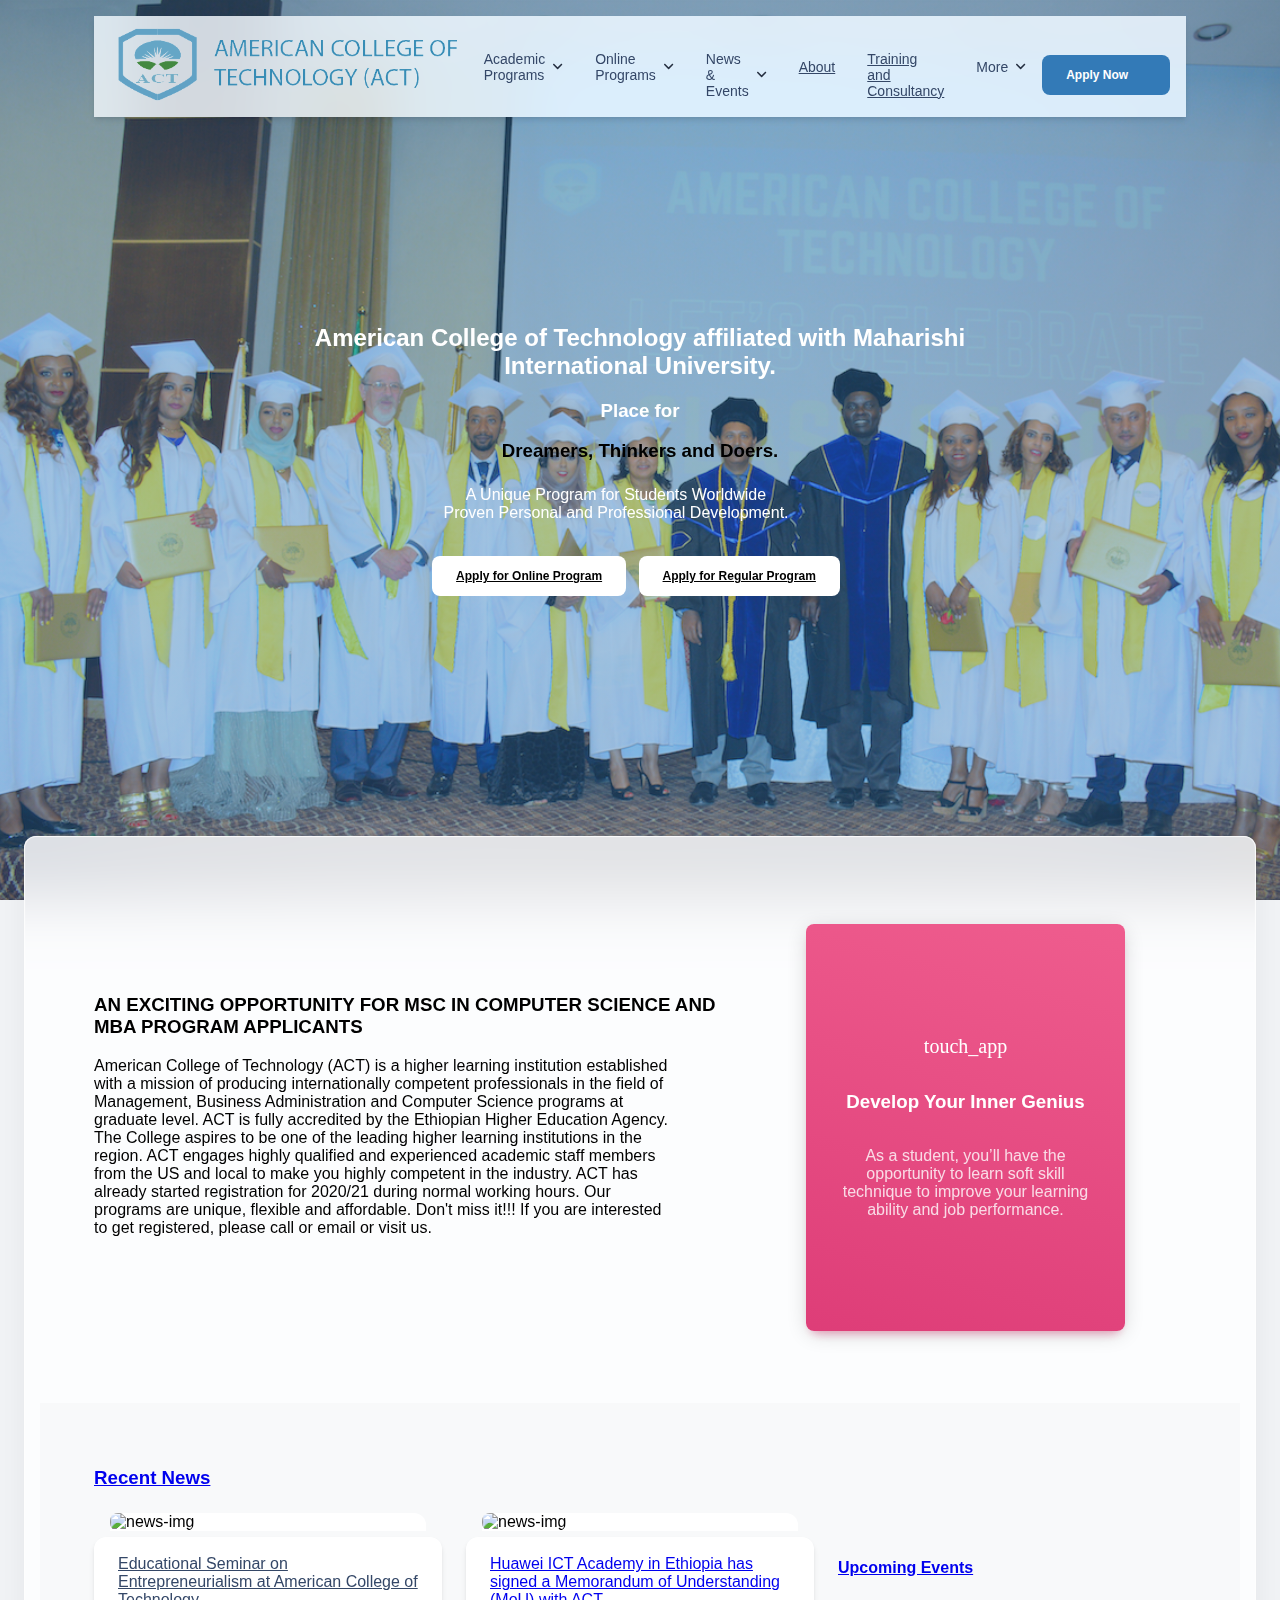
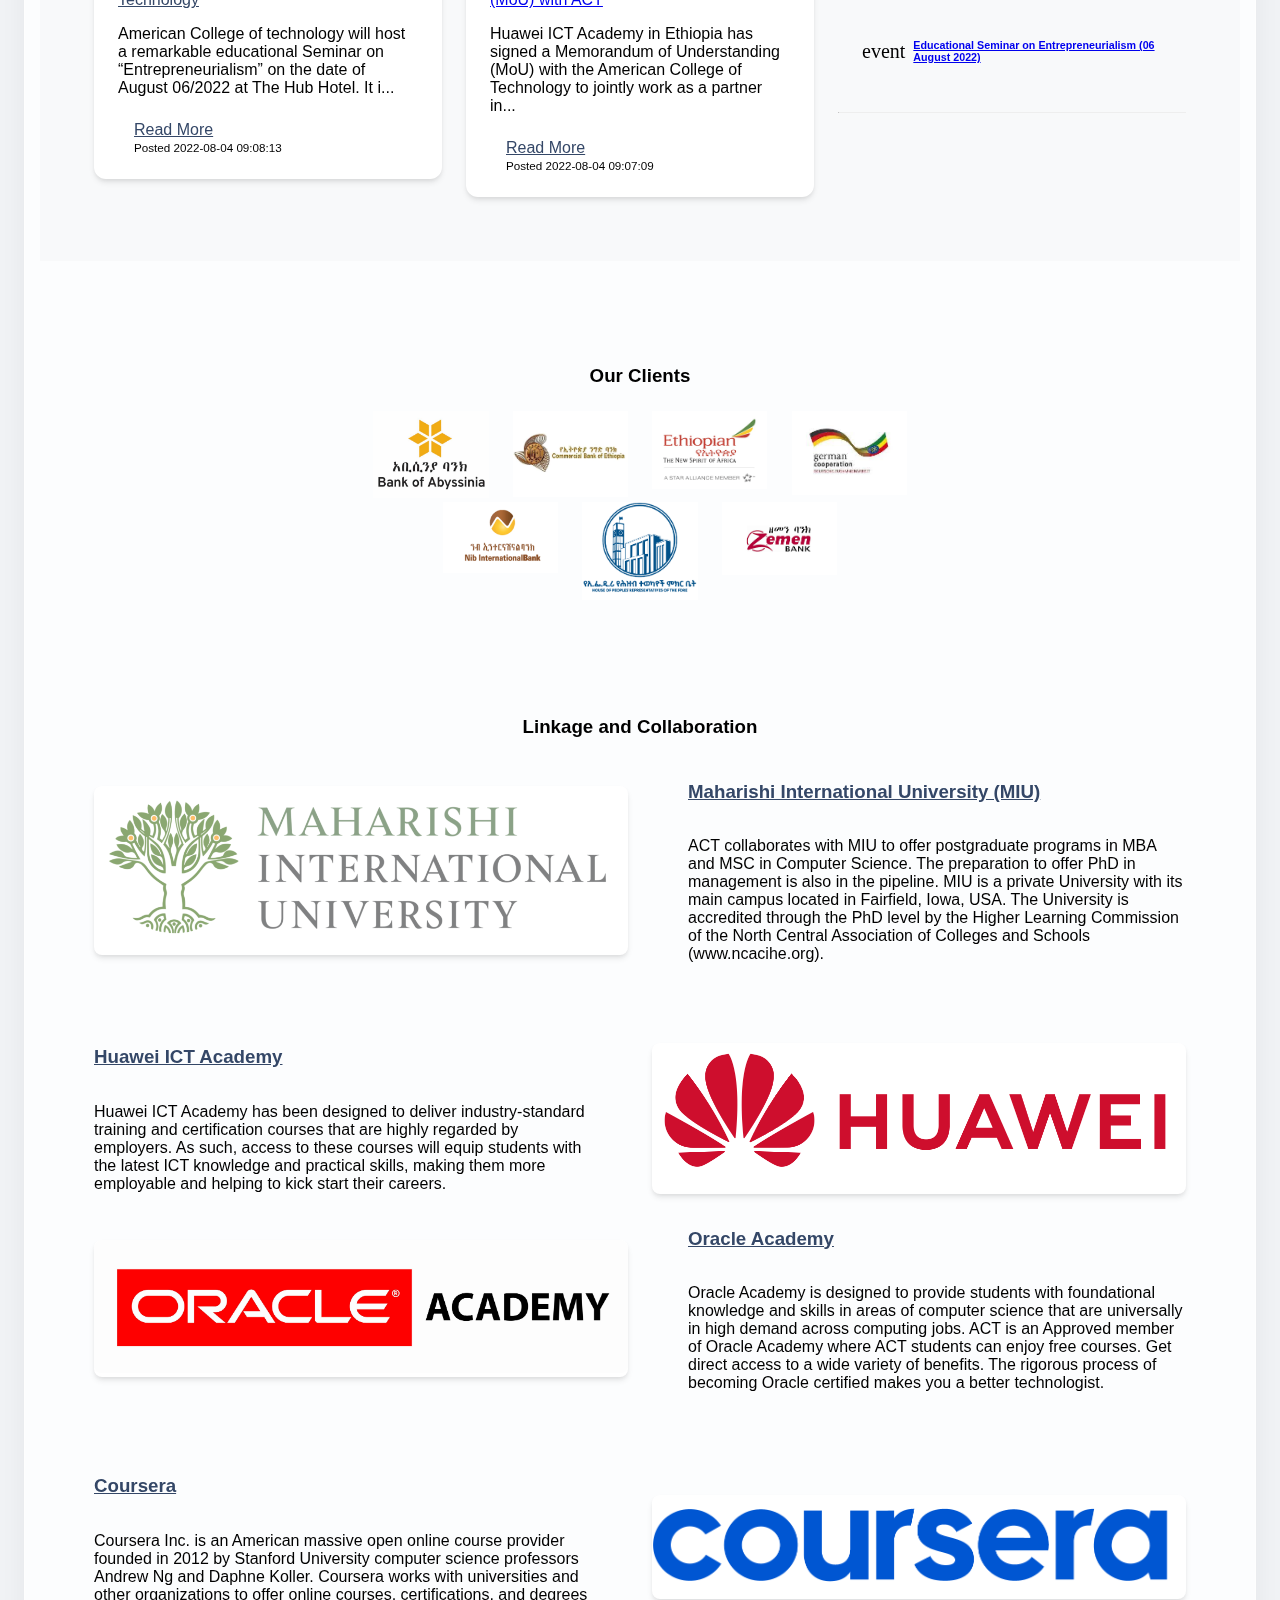
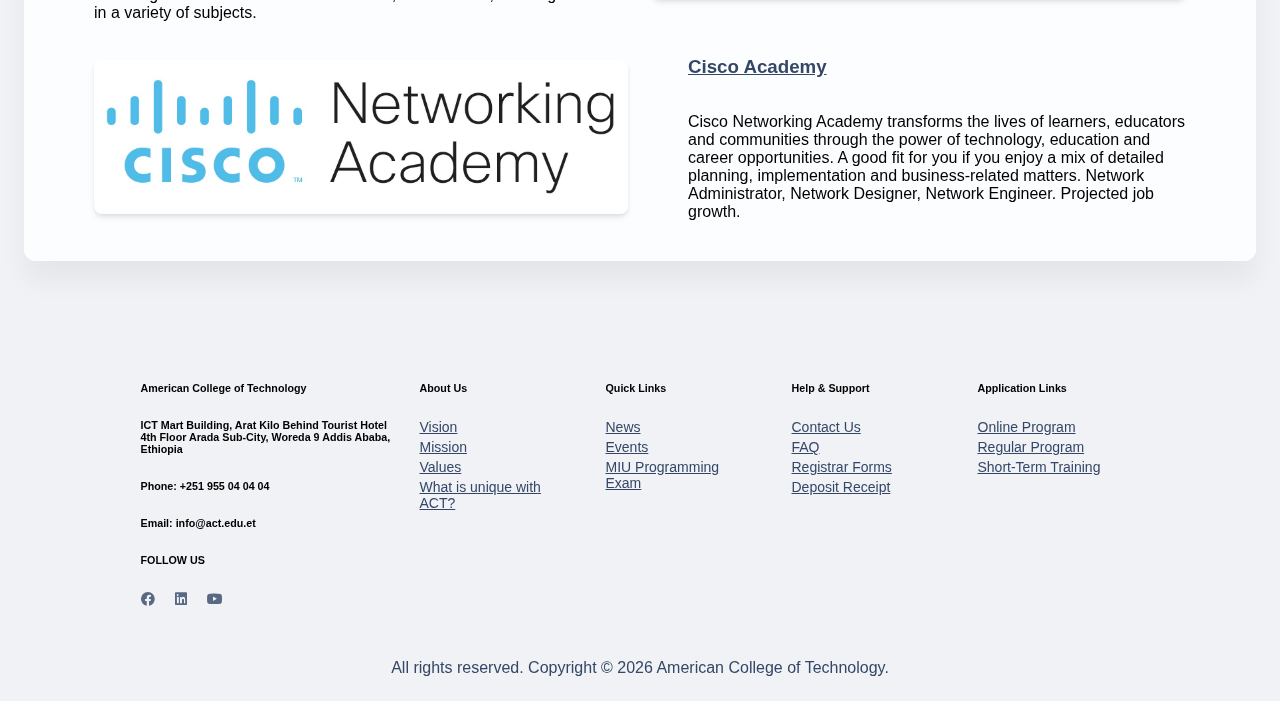
==== commit c0af980d: "web" ====
--- a/index.html
+++ b/index.html
@@ -60,13 +60,13 @@
                                                     <img src="./img/down-arrow.svg" alt="down-arrow" class="arrow ms-auto">
                                                 </a>
                                                 <div class="dropdown-menu mt-0 py-3 px-2" aria-labelledby="dropdownSignIn">
-                                                    <a class="dropdown-item ps-3 border-radius-md mb-1" href="/">
+                                                    <a class="dropdown-item ps-3 border-radius-md mb-1" href="about.html">
                                                         <span>Accouning & Finance</span>
                                                     </a>
-                                                    <a class="dropdown-item ps-3 border-radius-md mb-1" href="">
+                                                    <a class="dropdown-item ps-3 border-radius-md mb-1" href="about.html">
                                                         <span>Business Administration</span>
                                                     </a>
-                                                    <a class="dropdown-item ps-3 border-radius-md mb-1" href="">
+                                                    <a class="dropdown-item ps-3 border-radius-md mb-1" href="about.html">
                                                         <span>Computer Science</span>
                                                     </a>
                                                 </div>
@@ -77,10 +77,10 @@
                                                     <img src="./img/down-arrow.svg" alt="down-arrow" class="arrow ms-auto">
                                                 </a>
                                                 <div class="dropdown-menu mt-0 py-3 px-2" aria-labelledby="dropdownSignUp">
-                                                    <a class="dropdown-item ps-3 border-radius-md mb-1" href="">
+                                                    <a class="dropdown-item ps-3 border-radius-md mb-1" href="about.html">
                                                         <span>Business Administration</span>
                                                     </a>
-                                                    <a class="dropdown-item ps-3 border-radius-md mb-1" href="">
+                                                    <a class="dropdown-item ps-3 border-radius-md mb-1" href="about.html">
                                                         <span>Computer Science</span>
                                                     </a>
                                                 </div>
@@ -91,7 +91,7 @@
                                                     <img src="./img/down-arrow.svg" alt="down-arrow" class="arrow ms-auto">
                                                 </a>
                                                 <div class="dropdown-menu mt-0 py-3 px-2" aria-labelledby="dropdownPasswordReset">
-                                                    <a class="dropdown-item ps-3 border-radius-md mb-1" href="/miu-business">
+                                                    <a class="dropdown-item ps-3 border-radius-md mb-1" href="about.html">
                                                         <span>Business Administration</span>
                                                     </a>
                                                     
@@ -104,33 +104,33 @@
                                             <h6 class="dropdown-header text-dark font-weight-bolder d-flex justify-content-cente align-items-center px-0">
                                                 ACT Undergraduate Program
                                             </h6>
-                                            <a href="/" class="dropdown-item border-radius-md">
+                                            <a href="about.html" class="dropdown-item border-radius-md">
                                                 Accounting & Finance
                                             </a>
-                                            <a href="/act-regular-business" class="dropdown-item border-radius-md">
+                                            <a href="about.html" class="dropdown-item border-radius-md">
                                                 Business Administration
                                             </a>
-                                            <a href="/act-regular-computer" class="dropdown-item border-radius-md">
+                                            <a href="about.html" class="dropdown-item border-radius-md">
                                                 Computer Science
                                             </a>
                                             
                                             <h6 class="dropdown-header text-dark font-weight-bolder d-flex justify-content-cente align-items-center mt-3 px-0">
                                                 ACT Masters Program
                                             </h6>
-                                            <a href="/act-regular-business" class="dropdown-item border-radius-md">
+                                            <a href="about.html" class="dropdown-item border-radius-md">
                                                 Business Administration
                                             </a>
-                                            <a href="/act-regular-computer" class="dropdown-item border-radius-md">
+                                            <a href="about.html" class="dropdown-item border-radius-md">
                                                 Computer Science
                                             </a>
                                             
                                             <h6 class="dropdown-header text-dark font-weight-bolder d-flex justify-content-cente align-items-center mt-3 px-0">
                                                 MIU Masters Program
                                             </h6>
-                                            <a href="/miu-business" class="dropdown-item border-radius-md">
+                                            <a href="about.html" class="dropdown-item border-radius-md">
                                                 Business Administration
                                             </a>
-                                            <a href="/" class="dropdown-item border-radius-md">
+                                            <a href="about.html" class="dropdown-item border-radius-md">
                                                 Computer Science
                                             </a>
                                             
@@ -148,7 +148,7 @@
                                     <div class="d-none d-lg-block">
                                         <ul class="list-group">
                                             <li class="nav-item dropdown dropdown-hover dropdown-subitem list-group-item border-0 p-0">
-                                                <a class="dropdown-item py-2 ps-3 border-radius-md" href="/act-online-business">
+                                                <a class="dropdown-item py-2 ps-3 border-radius-md" href="about.html">
                                                     <div class="d-flex">
                                                         <div class="w-100 d-flex align-items-center justify-content-between">
                                                             <div>
@@ -160,7 +160,7 @@
                                                 </a>
                                             </li>
                                             <li class="nav-item dropdown dropdown-hover dropdown-subitem list-group-item border-0 p-0">
-                                                <a class="dropdown-item py-2 ps-3 border-radius-md" href="/act-online-leadership">
+                                                <a class="dropdown-item py-2 ps-3 border-radius-md" href="about.html">
                                                     <div class="d-flex">
                                                         <div class="w-100 d-flex align-items-center justify-content-between">
                                                             <div>
@@ -172,7 +172,7 @@
                                                 </a>
                                             </li>
                                             <li class="nav-item dropdown dropdown-hover dropdown-subitem list-group-item border-0 p-0">
-                                                <a class="dropdown-item py-2 ps-3 border-radius-md" href="/act-online-project">
+                                                <a class="dropdown-item py-2 ps-3 border-radius-md" href="about.html">
                                                     <div class="d-flex">
                                                         <div class="w-100 d-flex align-items-center justify-content-between">
                                                             <div>
@@ -190,7 +190,7 @@
                                             <div class="d-flex mb-2">
                                                 <div class="w-100 d-flex align-items-center justify-content-between">
                                                     <div>
-                                                        <a class="dropdown-item py-2 ps-3 border-radius-md" href="/act-online-business">
+                                                        <a class="dropdown-item py-2 ps-3 border-radius-md" href="about.html">
                                                             <h6 class="dropdown-header text-dark font-weight-bolder d-flex justify-content-cente align-items-center p-0">Business Administration</h6>
                                                             <span class="text-sm">See all sections</span>
                                                         </a>
@@ -201,7 +201,7 @@
                                             <div class="d-flex mb-2 mt-3">
                                                 <div class="w-100 d-flex align-items-center justify-content-between">
                                                     <div>
-                                                        <a class="dropdown-item py-2 ps-3 border-radius-md" href="/act-online-leadership">
+                                                        <a class="dropdown-item py-2 ps-3 border-radius-md" href="about.html">
                                                             <h6 class="dropdown-header text-dark font-weight-bolder d-flex justify-content-cente align-items-center p-0">Leadership</h6>
                                                             <span class="text-sm">See all sections</span>
                                                         </a>
@@ -212,7 +212,7 @@
                                             <div class="d-flex mb-2 mt-3">
                                                 <div class="w-100 d-flex align-items-center justify-content-between">
                                                     <div>
-                                                        <a class="dropdown-item py-2 ps-3 border-radius-md" href="/act-online-project">
+                                                        <a class="dropdown-item py-2 ps-3 border-radius-md" href="about.html">
                                                             <h6 class="dropdown-header text-dark font-weight-bolder d-flex justify-content-cente align-items-center p-0">Project Management</h6>
                                                             <span class="text-sm">See all sections</span>
                                                         </a>
@@ -234,25 +234,25 @@
                                     <div class="d-none d-lg-block">
                                         <ul class="list-group">
                                             <li class="nav-item list-group-item border-0 p-0">
-                                                <a class="dropdown-item py-2 ps-3 border-radius-md" href="/news">
+                                                <a class="dropdown-item py-2 ps-3 border-radius-md" href="about.html">
                                                     <h6 class="dropdown-header text-dark font-weight-bolder d-flex justify-content-cente align-items-center p-0">News</h6>
                                                     <span class="text-sm">See our latest news</span>
                                                 </a>
                                             </li>
                                             <li class="nav-item list-group-item border-0 p-0">
-                                                <a class="dropdown-item py-2 ps-3 border-radius-md" href="/events">
+                                                <a class="dropdown-item py-2 ps-3 border-radius-md" href="about.html">
                                                     <h6 class="dropdown-header text-dark font-weight-bolder d-flex justify-content-cente align-items-center p-0">Events</h6>
                                                     <span class="text-sm">See our upcoming events</span>
                                                 </a>
                                             </li>
                                             <li class="nav-item list-group-item border-0 p-0">
-                                                <a class="dropdown-item py-2 ps-3 border-radius-md" href="/programming">
+                                                <a class="dropdown-item py-2 ps-3 border-radius-md" href="about.html">
                                                     <h6 class="dropdown-header text-dark font-weight-bolder d-flex justify-content-cente align-items-center p-0">MIU Programming Exam</h6>
                                                     <span class="text-sm">See our requirements</span>
                                                 </a>
                                             </li>
                                             <li class="nav-item list-group-item border-0 p-0">
-                                                <a class="dropdown-item py-2 ps-3 border-radius-md" href="/">
+                                                <a class="dropdown-item py-2 ps-3 border-radius-md" href="about.html">
                                                     <h6 class="dropdown-header text-dark font-weight-bolder d-flex justify-content-cente align-items-center p-0">Families at ACT</h6>
                                                     <span class="text-sm">Explore our college</span>
                                                 </a>
@@ -261,19 +261,19 @@
                                     </div>
                                     <div class="row d-lg-none">
                                         <div class="col-md-12 g-0">
-                                            <a class="dropdown-item py-2 ps-3 border-radius-md" href="/news">
+                                            <a class="dropdown-item py-2 ps-3 border-radius-md" href="about.html">
                                                 <h6 class="dropdown-header text-dark font-weight-bolder d-flex justify-content-cente align-items-center p-0">News</h6>
                                                 <span class="text-sm">See our latest news</span>
                                             </a>
-                                            <a class="dropdown-item py-2 ps-3 border-radius-md" href="/events">
+                                            <a class="dropdown-item py-2 ps-3 border-radius-md" href="about.html">
                                                 <h6 class="dropdown-header text-dark font-weight-bolder d-flex justify-content-cente align-items-center p-0">Events</h6>
                                                 <span class="text-sm">See our upcoming events</span>
                                             </a>
-                                            <a class="dropdown-item py-2 ps-3 border-radius-md" href="/programming">
+                                            <a class="dropdown-item py-2 ps-3 border-radius-md" href="about.html">
                                                 <h6 class="dropdown-header text-dark font-weight-bolder d-flex justify-content-cente align-items-center p-0">MIU Programming Exam</h6>
                                                 <span class="text-sm">See our requirements</span>
                                             </a>
-                                            <a class="dropdown-item py-2 ps-3 border-radius-md" href="/">
+                                            <a class="dropdown-item py-2 ps-3 border-radius-md" href="about.html">
                                                 <h6 class="dropdown-header text-dark font-weight-bolder d-flex justify-content-cente align-items-center p-0">Families at ACT</h6>
                                                 <span class="text-sm">Explore our college</span>
                                             </a>
@@ -283,12 +283,12 @@
                                 </div>
                             </li>
                             <li class="nav-item mx-2 mt-2">
-                                <a href="https://lms.actamericancollege.com" class="nav-link ps-2 d-flex cursor-pointer align-items-center" id="dropdownMenuDocs2" aria-expanded="false">
-                                    MYACT
+                                <a href="about.html" class="nav-link ps-2 d-flex cursor-pointer align-items-center" id="dropdownMenuDocs2" aria-expanded="false">
+                                    About
                                 </a>
                             </li>
                             <li class="nav-item mx-2">
-                                <a href="/trainings" class="nav-link ps-2 d-flex cursor-pointer align-items-center" id="dropdownMenuDocs" aria-expanded="false">
+                                <a href="about.html" class="nav-link ps-2 d-flex cursor-pointer align-items-center" id="dropdownMenuDocs" aria-expanded="false">
                                     Training and Consultancy
                                 </a>
                             </li>
@@ -303,16 +303,16 @@
                                         <div class="col-4 px-4 py-2">
                                             <div class="row">
                                                 <div class="position-relative">
-                                                    <a href="/deposit-receipt" class="dropdown-item border-radius-md">
+                                                    <a href="about.html" class="dropdown-item border-radius-md">
                                                         <span>Deposit Receipt</span>
                                                     </a>
-                                                    <a href="/faq" class="dropdown-item border-radius-md">
+                                                    <a href="about.html" class="dropdown-item border-radius-md">
                                                         <span>FAQ</span>
                                                     </a>
-                                                    <a href="/contact" class="dropdown-item border-radius-md">
+                                                    <a href="about.html" class="dropdown-item border-radius-md">
                                                         <span>Contact Us</span>
                                                     </a>
-                                                    <a href="/mvv" class="dropdown-item border-radius-md">
+                                                    <a href="about.html" class="dropdown-item border-radius-md">
                                                         <span>Mission, Vision and Value</span>
                                                     </a>
                                                 </div>
@@ -330,9 +330,9 @@
                                         Apply Now
                                     </button>
                                     <ul class="dropdown-menu px-2 py-3" aria-labelledby="dropdownMenuButton">
-                                        <li><a class="dropdown-item border-radius-md" href="/apply-online-program">ACT Online Program</a></li>
-                                        <li><a class="dropdown-item border-radius-md" href="/apply-regular-program">ACT Regular Program</a></li>
-                                        <li><a class="dropdown-item border-radius-md" href="/apply-miu-program">MIU Program</a></li>
+                                        <li><a class="dropdown-item border-radius-md" href="about.html">ACT Online Program</a></li>
+                                        <li><a class="dropdown-item border-radius-md" href="about.html">ACT Regular Program</a></li>
+                                        <li><a class="dropdown-item border-radius-md" href="about.html">MIU Program</a></li>
                                     </ul>
                                 </div>
                             </li>
@@ -362,8 +362,8 @@
               <p class="lead text-white text-center pe-5 mt-4">A Unique Program for Students Worldwide<br> Proven Personal and Professional Development.</p>
               <br/>
               <div class="buttons text-center">
-                <a class="btn btn-white me-2 fadeIn1 fadeInBottom" href="/apply-online-program">Apply for Online Program</a>
-                <a class="btn btn-white me-2 fadeIn1 fadeInBottom" href="/apply-regular-program">Apply for Regular Program</a>
+                <a class="btn btn-white me-2 fadeIn1 fadeInBottom" href="about.html">Apply for Online Program</a>
+                <a class="btn btn-white me-2 fadeIn1 fadeInBottom" href="about.html">Apply for Regular Program</a>
               </div>
             </div>
           </div>
@@ -404,8 +404,8 @@
                               Start Your Application Now
                               </button>
                               <ul class="dropdown-menu px-2 py-3" aria-labelledby="dropdownMenuButton">
-                              <li><a class="dropdown-item border-radius-md" href="/apply-online-program">Online Program</a></li>
-                              <li><a class="dropdown-item border-radius-md" href="/apply-regular-program">Regular Program</a></li>
+                              <li><a class="dropdown-item border-radius-md" href="about.html">Online Program</a></li>
+                              <li><a class="dropdown-item border-radius-md" href="about.html">Regular Program</a></li>
                               </ul>
                             </div>
                           </div>
@@ -478,7 +478,7 @@
                             </div>
                                                             
                     <div class="col-lg-4 col-md-6 position-relative mb-sm-0 mb-3">
-                        <a href="/events">
+                        <a href="about.html">
                             <h4 class="font-weight-bolder d-flex align-items-center">
                                 Upcoming Events
                             </h4>
@@ -487,7 +487,7 @@
                                     <div class="card-body pt-3">
                                         <h6 class="font-weight-bolder d-flex align-items-center">
                                           <i class="material-icons me-2 blink">event</i>
-                                          <a href="/events">Educational Seminar on Entrepreneurialism (06 August 2022)</a>
+                                          <a href="about.html">Educational Seminar on Entrepreneurialism (06 August 2022)</a>
                                         </h6>
                                         <p></p>
                                     </div>
@@ -745,19 +745,19 @@
                     <h6 class="text-sm">Quick Links</h6>
                     <ul class="flex-column ms-n3 nav">
                         <li class="nav-item">
-                            <a class="nav-link" href="/news" target="_blank">
+                            <a class="nav-link" href="about.html" target="_blank">
                                 News
                             </a>
                         </li>
 
                         <li class="nav-item">
-                            <a class="nav-link" href="/events" target="_blank">
+                            <a class="nav-link" href="about.html" target="_blank">
                                 Events
                             </a>
                         </li>
 
                         <li class="nav-item">
-                            <a class="nav-link" href="/programming" target="_blank">
+                            <a class="nav-link" href="about.html" target="_blank">
                                 MIU Programming Exam
                             </a>
                         </li>
@@ -770,13 +770,13 @@
                     <h6 class="text-sm">Help & Support</h6>
                     <ul class="flex-column ms-n3 nav">
                         <li class="nav-item">
-                        <a class="nav-link" href="/contact" target="_blank">
+                        <a class="nav-link" href="about.html" target="_blank">
                             Contact Us
                         </a>
                         </li>
 
                         <li class="nav-item">
-                        <a class="nav-link" href="/faq" target="_blank">
+                        <a class="nav-link" href="about.html" target="_blank">
                             FAQ
                         </a>
                         </li>
@@ -788,7 +788,7 @@
                         </li>
 
                         <li class="nav-item">
-                        <a class="nav-link" href="/deposit-receipt" target="_blank">
+                        <a class="nav-link" href="about.html" target="_blank">
                             Deposit Receipt
                         </a>
                         </li>
@@ -802,19 +802,19 @@
                     <h6 class="text-sm">Application Links</h6>
                     <ul class="flex-column ms-n3 nav">
                         <li class="nav-item">
-                            <a class="nav-link" href="/apply-online-program" target="_blank">
+                            <a class="nav-link" href="about.html" target="_blank">
                                 Online Program
                             </a>
                         </li>
 
                         <li class="nav-item">
-                            <a class="nav-link" href="/apply-regular-program" target="_blank">
+                            <a class="nav-link" href="about.html" target="_blank">
                                 Regular Program
                             </a>
                         </li>
 
                         <li class="nav-item">
-                            <a class="nav-link" href="/trainings" target="_blank">
+                            <a class="nav-link" href="about.html" target="_blank">
                                 Short-Term Training
                             </a>
                         </li>
--- a/Style.css
+++ b/Style.css
@@ -0,0 +1,318 @@
+:root{--bs-font-sans-serif:Roboto,Helvetica,Arial,sans-serif;--bs-font-monospace:SFMono-Regular,Menlo,Monaco,Consolas,"Liberation Mono","Courier New",monospace;--bs-gradient:linear-gradient(180deg,rgba(255,255,255,0.15),rgba(255,255,255,0));--bs-body-font-family:var(--bs-font-sans-serif)}
+*,::before,::after{box-sizing:border-box}
+@media (prefers-reduced-motion: no-preference) {
+:root{scroll-behavior:smooth}
+}
+body{margin:0;font-family:var(--bs-body-font-family);font-size:var(--bs-body-font-size);font-weight:var(--bs-body-font-weight);line-height:var(--bs-body-line-height);color:var(--bs-body-color);text-align:var(--bs-body-text-align);background-color:var(--bs-body-bg);-webkit-text-size-adjust:100%;-webkit-tap-highlight-color:rgba(0,0,0,0)}
+button:not(:disabled),[type="button"]:not(:disabled),[type="reset"]:not(:disabled),[type="submit"]:not(:disabled){cursor:pointer}
+.img-fluid{max-width:100%;height:auto}
+.container,.container-fluid{--bs-gutter-x:1.5rem;--bs-gutter-y:0;width:100%;padding-right:calc(var(--bs-gutter-x) * 1);padding-left:calc(var(--bs-gutter-x) * 1);margin-right:auto;margin-left:auto}
+@media (min-width: 576px) {
+.container{max-width:540px}
+}
+@media (min-width: 768px) {
+.container{max-width:720px}
+}
+@media (min-width: 992px) {
+.container{max-width:960px}
+}
+@media (min-width: 1200px) {
+.container{max-width:1140px}
+}
+@media (min-width: 1400px) {
+.container{max-width:1320px}
+}
+.row{--bs-gutter-x:1.5rem;--bs-gutter-y:0;display:flex;flex-wrap:wrap;margin-top:calc(-1 * var(--bs-gutter-y));margin-right:calc(-.5 * var(--bs-gutter-x));margin-left:calc(-.5 * var(--bs-gutter-x))}
+.row>*{flex-shrink:0;width:100%;max-width:100%;padding-right:calc(var(--bs-gutter-x) * .5);padding-left:calc(var(--bs-gutter-x) * .5);margin-top:var(--bs-gutter-y)}
+.col-4{flex:0 0 auto;width:33.333333%}
+.col-6{flex:0 0 auto;width:50%}
+.col-8{flex:0 0 auto;width:66.666667%}
+.col-12{flex:0 0 auto;width:100%}
+.g-0{--bs-gutter-x:0;--bs-gutter-y:0}
+@media (min-width: 576px) {
+.col-sm-6{flex:0 0 auto;width:50%}
+}
+@media (min-width: 768px) {
+.col-md-2{flex:0 0 auto;width:16.666667%}
+.col-md-3{flex:0 0 auto;width:25%}
+.col-md-5{flex:0 0 auto;width:41.666667%}
+.col-md-6{flex:0 0 auto;width:50%}
+.col-md-7{flex:0 0 auto;width:58.333333%}
+.col-md-12{flex:0 0 auto;width:100%}
+}
+@media (min-width: 992px) {
+.col-lg-3{flex:0 0 auto;width:25%}
+.col-lg-4{flex:0 0 auto;width:33.333333%}
+.col-lg-6{flex:0 0 auto;width:50%}
+.col-lg-8{flex:0 0 auto;width:66.666667%}
+.col-lg-10{flex:0 0 auto;width:83.333333%}
+.col-lg-12{flex:0 0 auto;width:100%}
+}
+.form-control[type="file"]:not(:disabled):not([readonly]){cursor:pointer}
+.form-control::file-selector-button{padding:.5rem 0;margin:-.5rem 0;margin-inline-end:0;color:#495057;background-color:transparent;pointer-events:none;border-color:inherit;border-style:solid;border-width:0;border-inline-end-width:1px;border-radius:0;transition:all .15s ease-in}
+
+.btn{--bs-btn-padding-x:1.5rem;--bs-btn-padding-y:.625rem;--bs-btn-font-size:.75rem;--bs-btn-font-weight:700;--bs-btn-line-height:1.667;--bs-btn-color:#7b809a;--bs-btn-bg:transparent;--bs-btn-border-width:1px;--bs-btn-border-color:transparent;--bs-btn-border-radius:.5rem;--bs-btn-box-shadow:0 4px 7px -1px rgba(0,0,0,0.11),0 2px 4px -1px rgba(0,0,0,0.07);--bs-btn-disabled-opacity:.65;--bs-btn-focus-box-shadow:0 0 0 .2rem rgba(var(--bs-btn-focus-shadow-rgb),.5);display:inline-block;padding:var(--bs-btn-padding-y) var(--bs-btn-padding-x);font-family:var(--bs-btn-font-family);font-size:var(--bs-btn-font-size);font-weight:var(--bs-btn-font-weight);line-height:var(--bs-btn-line-height);color:var(--bs-btn-color);text-align:center;vertical-align:middle;cursor:pointer;user-select:none;border:var(--bs-btn-border-width) solid var(--bs-btn-border-color);border-radius:var(--bs-btn-border-radius);background-color:var(--bs-btn-bg);transition:all .15s ease-in}
+@media (prefers-reduced-motion: reduce) {
+.btn{transition:none}
+}
+.btn:hover{color:var(--bs-btn-hover-color);background-color:var(--bs-btn-hover-bg);border-color:var(--bs-btn-hover-border-color)}
+.btn:focus{color:var(--bs-btn-hover-color);background-color:var(--bs-btn-hover-bg);border-color:var(--bs-btn-hover-border-color);outline:0;box-shadow:var(--bs-btn-focus-box-shadow)}
+.btn:active{color:var(--bs-btn-active-color);background-color:var(--bs-btn-active-bg);border-color:var(--bs-btn-active-border-color)}
+.btn:active:focus{box-shadow:var(--bs-btn-focus-box-shadow)}
+.btn:disabled{color:var(--bs-btn-disabled-color);pointer-events:none;background-color:var(--bs-btn-disabled-bg);border-color:var(--bs-btn-disabled-border-color);opacity:var(--bs-btn-disabled-opacity)}
+.btn-white{--bs-btn-color:#000;--bs-btn-bg:#fff;--bs-btn-border-color:#fff;--bs-btn-hover-color:#000;--bs-btn-hover-bg:#fff;--bs-btn-hover-border-color:#fff;--bs-btn-focus-shadow-rgb:217,217,217;--bs-btn-active-color:#000;--bs-btn-active-bg:#fff;--bs-btn-active-border-color:#fff;--bs-btn-active-shadow:none;--bs-btn-disabled-color:#000;--bs-btn-disabled-bg:#fff;--bs-btn-disabled-border-color:#fff}
+.collapse:not(.show){display:none}
+.dropdown{position:relative}
+.dropdown-toggle{white-space:nowrap}
+.dropdown-toggle::after{display:inline-block;margin-left:.255em;vertical-align:.255em;content:"";border-top:.3em solid;border-right:.3em solid transparent;border-bottom:0;border-left:.3em solid transparent}
+.dropdown-menu{--bs-dropdown-min-width:11rem;--bs-dropdown-padding-x:0;--bs-dropdown-padding-y:.5rem;--bs-dropdown-spacer:1.625rem;--bs-dropdown-font-size:.875rem;--bs-dropdown-color:#7b809a;--bs-dropdown-bg:#fff;--bs-dropdown-border-color:transparent;--bs-dropdown-border-radius:.375rem;--bs-dropdown-border-width:0;--bs-dropdown-inner-border-radius:.375rem;--bs-dropdown-divider-bg:transparent;--bs-dropdown-divider-margin-y:.5rem;--bs-dropdown-box-shadow:0 10px 15px -3px rgba(0,0,0,0.1),0 4px 6px -2px rgba(0,0,0,0.05);--bs-dropdown-link-color:#7b809a;--bs-dropdown-link-hover-color:#344767;--bs-dropdown-link-hover-bg:#f0f2f5;--bs-dropdown-link-active-color:#7b809a;--bs-dropdown-link-active-bg:transparent;--bs-dropdown-link-disabled-color:#6c757d;--bs-dropdown-item-padding-x:1rem;--bs-dropdown-item-padding-y:.3rem;--bs-dropdown-header-color:#6c757d;--bs-dropdown-header-padding-x:1rem;--bs-dropdown-header-padding-y:.5rem;position:absolute;z-index:1000;display:none;min-width:var(--bs-dropdown-min-width);padding:var(--bs-dropdown-padding-y) var(--bs-dropdown-padding-x);margin:0;font-size:var(--bs-dropdown-font-size);color:var(--bs-dropdown-color);text-align:left;list-style:none;background-color:var(--bs-dropdown-bg);background-clip:padding-box;border:var(--bs-dropdown-border-width) solid var(--bs-dropdown-border-color);border-radius:var(--bs-dropdown-border-radius)}
+.dropdown-menu-end{--bs-position:end}
+.dropdown-item{display:block;width:100%;padding:var(--bs-dropdown-item-padding-y) var(--bs-dropdown-item-padding-x);clear:both;font-weight:400;color:var(--bs-dropdown-link-color);text-align:inherit;white-space:nowrap;background-color:transparent;border:0}
+.dropdown-item:hover,.dropdown-item:focus{color:var(--bs-dropdown-link-hover-color);background-color:var(--bs-dropdown-link-hover-bg)}
+.dropdown-item:active{color:var(--bs-dropdown-link-active-color);text-decoration:none;background-color:var(--bs-dropdown-link-active-bg)}
+.dropdown-item:disabled{color:var(--bs-dropdown-link-disabled-color);pointer-events:none;background-color:transparent}
+.dropdown-header{display:block;padding:var(--bs-dropdown-header-padding-y) var(--bs-dropdown-header-padding-x);margin-bottom:0;font-size:.875rem;color:var(--bs-dropdown-header-color);white-space:nowrap}
+.nav{--bs-nav-link-padding-x:1rem;--bs-nav-link-padding-y:.5rem;--bs-nav-link-color:var(--bs-link-color);--bs-nav-link-hover-color:var(--bs-link-hover-color);--bs-nav-link-disabled-color:#6c757d;display:flex;flex-wrap:wrap;padding-left:0;margin-bottom:0;list-style:none}
+.nav-link{display:block;padding:var(--bs-nav-link-padding-y) var(--bs-nav-link-padding-x);font-size:var(--bs-nav-link-font-size);font-weight:var(--bs-nav-link-font-weight);color:var(--bs-nav-link-color);transition:color .15s ease-in-out,background-color .15s ease-in-out,border-color .15s ease-in-out}
+@media (prefers-reduced-motion: reduce) {
+.nav-link{transition:none}
+}
+.nav-link:hover,.nav-link:focus{color:var(--bs-nav-link-hover-color)}
+.navbar{--bs-navbar-padding-x:1rem;--bs-navbar-padding-y:.5rem;--bs-navbar-color:#344767;--bs-navbar-hover-color:rgba(52,71,103,0.7);--bs-navbar-disabled-color:rgba(52,71,103,0.3);--bs-navbar-active-color:rgba(52,71,103,0.9);--bs-navbar-brand-padding-y:.40625rem;--bs-navbar-brand-margin-end:1rem;--bs-navbar-brand-font-size:1.125rem;--bs-navbar-brand-color:rgba(52,71,103,0.9);--bs-navbar-brand-hover-color:rgba(52,71,103,0.9);--bs-navbar-nav-link-padding-x:.5rem;--bs-navbar-toggler-padding-y:.25rem;--bs-navbar-toggler-padding-x:.75rem;--bs-navbar-toggler-font-size:1.125rem;--bs-navbar-toggler-icon-bg:url("data:image/svg+xml,%3csvg xmlns='http://www.w3.org/2000/svg' viewBox='0 0 30 30'%3e%3cpath stroke='%23344767' stroke-linecap='round' stroke-miterlimit='10' stroke-width='2' d='M4 7h22M4 15h22M4 23h22'/%3e%3c/svg%3e");--bs-navbar-toggler-border-color:rgba(52,71,103,0.1);--bs-navbar-toggler-border-radius:.5rem;--bs-navbar-toggler-focus-width:.2rem;--bs-navbar-toggler-transition:box-shadow .15s ease-in-out;position:relative;display:flex;flex-wrap:wrap;align-items:center;justify-content:space-between;padding:var(--bs-navbar-padding-y) var(--bs-navbar-padding-x)}
+.navbar>.container-fluid{display:flex;flex-wrap:inherit;align-items:center;justify-content:space-between}
+.navbar{border-radius:xl;top:0;z-index:fixed;position:absolute}
+.navbar-nav{--bs-nav-link-padding-x:0;--bs-nav-link-padding-y:.5rem;--bs-nav-link-color:var(--bs-navbar-color);--bs-nav-link-hover-color:var(--bs-navbar-hover-color);--bs-nav-link-disabled-color:var(--bs-navbar-disabled-color);display:flex;flex-direction:column;padding-left:0;margin-bottom:0;list-style:none}
+.navbar-nav .dropdown-menu{position:static}
+.navbar-collapse{flex-basis:100%;flex-grow:1;align-items:center}
+.navbar-toggler{padding:var(--bs-navbar-toggler-padding-y) var(--bs-navbar-toggler-padding-x);font-size:var(--bs-navbar-toggler-font-size);line-height:1;color:var(--bs-navbar-color);background-color:transparent;border:var(--bs-border-width) solid var(--bs-navbar-toggler-border-color);border-radius:var(--bs-navbar-toggler-border-radius);transition:var(--bs-navbar-toggler-transition)}
+@media (prefers-reduced-motion: reduce) {
+.navbar-toggler{transition:none}
+}
+.navbar-toggler:hover{text-decoration:none}
+.navbar-toggler:focus{text-decoration:none;outline:0;box-shadow:0 0 0 var(--bs-navbar-toggler-focus-width)}
+.navbar-toggler-icon{display:inline-block;width:1.5em;height:1.5em;vertical-align:middle;background-image:var(--bs-navbar-toggler-icon-bg);background-repeat:no-repeat;background-position:center;background-size:100%}
+@media (min-width: 992px) {
+.navbar-expand-lg{flex-wrap:nowrap;justify-content:flex-start}
+.navbar-expand-lg .navbar-nav{flex-direction:row}
+.navbar-expand-lg .navbar-nav .dropdown-menu{position:absolute}
+.navbar-expand-lg .navbar-nav .nav-link{padding-right:var(--bs-navbar-nav-link-padding-x);padding-left:var(--bs-navbar-nav-link-padding-x)}
+.navbar-expand-lg .navbar-collapse{display:flex!important;flex-basis:auto}
+.navbar-expand-lg .navbar-toggler{display:none}
+}
+.card{--bs-card-spacer-y:1rem;--bs-card-spacer-x:1rem;--bs-card-title-spacer-y:.5rem;--bs-card-border-width:0;--bs-card-border-color:rgba(0,0,0,0.125);--bs-card-border-radius:.75rem;--bs-card-box-shadow:0 4px 6px -1px rgba(0,0,0,0.1),0 2px 4px -1px rgba(0,0,0,0.06);--bs-card-inner-border-radius:.75rem;--bs-card-cap-padding-y:.5rem;--bs-card-cap-padding-x:1rem;--bs-card-cap-bg:#fff;--bs-card-bg:#fff;--bs-card-img-overlay-padding:1rem;--bs-card-group-margin:.75rem;position:relative;display:flex;flex-direction:column;min-width:0;height:var(--bs-card-height);word-wrap:break-word;background-color:var(--bs-card-bg);background-clip:border-box;border:var(--bs-card-border-width) solid var(--bs-card-border-color);border-radius:var(--bs-card-border-radius)}
+.card-body{flex:1 1 auto;padding:var(--bs-card-spacer-y) var(--bs-card-spacer-x);color:var(--bs-card-color)}
+.card-title{margin-bottom:var(--bs-card-title-spacer-y)}
+.card-header{padding:var(--bs-card-cap-padding-y) var(--bs-card-cap-padding-x);margin-bottom:0;color:var(--bs-card-cap-color);background-color:var(--bs-card-cap-bg);border-bottom:var(--bs-card-border-width) solid var(--bs-card-border-color)}
+.card-header:first-child{border-radius:var(--bs-card-inner-border-radius) var(--bs-card-inner-border-radius) 0 0}
+
+.list-group-item+.list-group-item{border-top-width:0}
+.visually-hidden-focusable:not(:focus):not(:focus-within){position:absolute!important;width:1px!important;height:1px!important;padding:0!important;margin:-1px!important;overflow:hidden!important;clip:rect(0,0,0,0)!important;white-space:nowrap!important;border:0!important}
+.opacity-4{opacity:.4!important}
+.opacity-8{opacity:.8!important}
+.d-block{display:block!important}
+.d-flex{display:flex!important}
+.d-none{display:none!important}
+.shadow{box-shadow:0 4px 6px -1px rgba(0,0,0,0.1),0 2px 4px -1px rgba(0,0,0,0.06)!important}
+.shadow-none{box-shadow:none!important}
+.position-relative{position:relative!important}
+.position-sticky{position:sticky!important}
+.top-0{top:0!important}
+.start-0{left:0!important}
+.end-0{right:0!important}
+.border-0{border:0!important;border-width:0!important}
+.w-100{width:100%!important}
+.min-vh-100{min-height:100vh!important}
+.flex-row{flex-direction:row!important}
+.flex-column{flex-direction:column!important}
+.flex-row-reverse{flex-direction:row-reverse!important}
+.justify-content-center{justify-content:center!important}
+.justify-content-between{justify-content:space-between!important}
+.align-items-center{align-items:center!important}
+.m-3{margin:1rem!important}
+.mx-2{margin-right:.5rem!important;margin-left:.5rem!important}
+.mx-3{margin-right:1rem!important;margin-left:1rem!important}
+.mx-4{margin-right:1.5rem!important;margin-left:1.5rem!important}
+.mx-auto{margin-right:auto!important;margin-left:auto!important}
+.my-3{margin-top:1rem!important;margin-bottom:1rem!important}
+.my-4{margin-top:1.5rem!important;margin-bottom:1.5rem!important}
+.my-5{margin-top:3rem!important;margin-bottom:3rem!important}
+.my-auto{margin-top:auto!important;margin-bottom:auto!important}
+.mt-0{margin-top:0!important}
+.mt-2{margin-top:.5rem!important}
+.mt-3{margin-top:1rem!important}
+.mt-4{margin-top:1.5rem!important}
+.mt-5{margin-top:3rem!important}
+.me-2{margin-right:.5rem!important}
+.me-auto{margin-right:auto!important}
+.mb-0{margin-bottom:0!important}
+.mb-1{margin-bottom:.25rem!important}
+.mb-2{margin-bottom:.5rem!important}
+.mb-3{margin-bottom:1rem!important}
+.mb-4{margin-bottom:1.5rem!important}
+.ms-1{margin-left:.25rem!important}
+.ms-2{margin-left:.5rem!important}
+.ms-auto{margin-left:auto!important}
+.mt-n4{margin-top:-1.5rem!important}
+.mt-n6{margin-top:-4rem!important}
+.ms-n3{margin-left:-1rem!important}
+.p-0{padding:0!important}
+.p-3{padding:1rem!important}
+.px-0{padding-right:0!important;padding-left:0!important}
+.px-2{padding-right:.5rem!important;padding-left:.5rem!important}
+.px-4{padding-right:1.5rem!important;padding-left:1.5rem!important}
+.py-2{padding-top:.5rem!important;padding-bottom:.5rem!important}
+.py-3{padding-top:1rem!important;padding-bottom:1rem!important}
+.py-6{padding-top:4rem!important;padding-bottom:4rem!important}
+.py-7{padding-top:6rem!important;padding-bottom:6rem!important}
+.pt-2{padding-top:.5rem!important}
+.pt-3{padding-top:1rem!important}
+.pt-5{padding-top:3rem!important}
+.pt-7{padding-top:6rem!important}
+.pe-1{padding-right:.25rem!important}
+.pe-5{padding-right:3rem!important}
+.pb-2{padding-bottom:.5rem!important}
+.ps-2{padding-left:.5rem!important}
+.ps-3{padding-left:1rem!important}
+.text-center{text-align:center!important}
+.text-info{color:#337AB7!important}
+.text-dark{color:#344767!important}
+.text-white{color:#fff!important}
+.bg-white{background-color:#fff!important}
+.bg-gray-100{background-color:#f8f9fa!important}
+.bg-gray-200{background-color:#f0f2f5!important}
+.shadow-primary{box-shadow:0 4px 20px 0 rgba(0,0,0,0.14),0 7px 10px -5px rgba(233,30,99,0.4)!important}
+.z-index-2{z-index:2!important}
+@media (min-width: 576px) {
+.mb-sm-0{margin-bottom:0!important}
+.py-sm-7{padding-top:6rem!important;padding-bottom:6rem!important}
+}
+@media (min-width: 768px) {
+.mx-md-4{margin-right:1.5rem!important;margin-left:1.5rem!important}
+.mt-md-0{margin-top:0!important}
+.ms-md-2{margin-left:.5rem!important}
+.pe-md-5{padding-right:3rem!important}
+}
+@media (min-width: 992px) {
+.d-lg-block{display:block!important}
+.d-lg-flex{display:flex!important}
+.d-lg-none{display:none!important}
+.mt-lg-0{margin-top:0!important}
+.mt-lg-3{margin-top:1rem!important}
+.mb-lg-0{margin-bottom:0!important}
+.p-lg-4{padding:1.5rem!important}
+.py-lg-0{padding-top:0!important;padding-bottom:0!important}
+.pt-lg-0{padding-top:0!important}
+.pe-lg-5{padding-right:3rem!important}
+.ps-lg-5{padding-left:3rem!important}
+}
+.btn:not([class*="btn-outline-"]){border:0}
+.btn:active,.btn:active:focus,.btn:active:hover{box-shadow:0 3px 5px -1px rgba(0,0,0,0.09),0 2px 3px -1px rgba(0,0,0,0.07);transform:none;opacity:.85}
+.btn.bg-white:hover{color:#7b809a}.btn.bg-gradient-info:focus{color:#fff}
+.btn.bg-gradient-info{color:#fff}
+.btn.bg-gradient-info:hover{color:#fff}
+.card{box-shadow:0 4px 6px -1px rgba(0,0,0,0.1),0 2px 4px -1px rgba(0,0,0,0.06)}
+.card .card-header{padding:1.5rem}
+.card .card-body{font-family:"Roboto",Helvetica,Arial,sans-serif;padding:1.5rem}
+.card.card-plain{background-color:transparent;box-shadow:none}
+.author{display:flex}
+.author .stats{font-size:.875rem;font-weight:400}
+.card.card-background{align-items:center}
+.card.card-background .card-body{color:#fff;position:relative;z-index:2}
+.card.card-background:after{position:absolute;top:0;bottom:0;left:0;height:100%;width:100%;z-index:1;display:block;content:"";background:rgba(0,0,0,0.56);border-radius:.75rem}
+.card.card-background.card-background-mask-primary:before{background:rgba(0,0,0,0.2)}
+.card.card-background.card-background-mask-primary:after{background-image:linear-gradient(195deg,#EC407A 0%,#D81B60 100%);opacity:.85}
+.rotating-card-container{-webkit-perspective:800px;-moz-perspective:800px;-o-perspective:800px;-ms-perspective:800px;perspective:800px}
+.rotating-card-container .card-rotate{background:transparent;box-shadow:none}
+.rotating-card-container .card-rotate:after{display:none}
+.rotating-card-container .card{-webkit-transition:all .8s cubic-bezier(0.34,1.45,0.7,1);-moz-transition:all .8s cubic-bezier(0.34,1.45,0.7,1);-o-transition:all .8s cubic-bezier(0.34,1.45,0.7,1);-ms-transition:all .8s cubic-bezier(0.34,1.45,0.7,1);transition:all .8s cubic-bezier(0.34,1.45,0.7,1);-webkit-transform-style:preserve-3d;-moz-transform-style:preserve-3d;-o-transform-style:preserve-3d;-ms-transform-style:preserve-3d;transform-style:preserve-3d;position:relative}
+.rotating-card-container .card .back,.rotating-card-container .card .front{-webkit-backface-visibility:hidden;-moz-backface-visibility:hidden;-o-backface-visibility:hidden;-ms-backface-visibility:hidden;backface-visibility:hidden;position:absolute;background-color:#fff;border-radius:.5rem;top:0;left:0;justify-content:center;align-content:center;display:-webkit-flex;display:-moz-flex;display:-ms-flexbox;display:-o-flex;display:flex;-moz-flex-direction:column;-ms-flex-direction:column;-o-flex-direction:column;flex-direction:column}
+.rotating-card-container .card .back .card-body,.rotating-card-container .card .front .card-body{justify-content:center;align-content:center;display:-webkit-flex;display:-moz-flex;display:-ms-flexbox;display:-o-flex;display:flex;-moz-flex-direction:column;-ms-flex-direction:column;-o-flex-direction:column;flex-direction:column}
+.rotating-card-container .card .back:after,.rotating-card-container .card .front:after{position:absolute;z-index:1;width:100%;height:100%;display:block;left:0;top:0;content:"";border-radius:.5rem;background-image:linear-gradient(195deg,#EC407A,#D81B60);opacity:.85}
+.rotating-card-container .card .front{z-index:2;position:relative}
+.rotating-card-container .card .back{-webkit-transform:rotateY(180deg);-moz-transform:rotateY(180deg);-o-transform:rotateY(180deg);-ms-transform:rotateY(180deg);transform:rotateY(180deg);z-index:5;text-align:center;width:100%;height:100%}
+.rotating-card-container .card .back.back-background .card-body{position:relative;z-index:2}
+.rotating-card-container .card .back .card-body{padding-left:15px;padding-right:15px}
+.rotating-card-container:not(.manual-flip):hover .card{-webkit-transform:rotateY(180deg);-moz-transform:rotateY(180deg);-o-transform:rotateY(180deg);-ms-transform:rotateY(180deg);transform:rotateY(180deg)}
+.back-background .card-body{min-height:auto;padding-top:15px;padding-bottom:15px}
+@media screen and (-ms-high-contrast: active),(-ms-high-contrast: none) {
+.rotating-card-container .card .back,.rotating-card-container .card .front{-ms-backface-visibility:visible;backface-visibility:visible}
+.rotating-card-container .card .back{visibility:hidden;transition:visibility .3s cubic-bezier(0.34,1.45,0.7,1)}
+.rotating-card-container .card .front{z-index:4}
+.rotating-card-container:not(.manual-flip):hover .card .back{z-index:5;visibility:visible}
+}
+@media (min-width: 992px) {
+.dropdown .dropdown-menu{box-shadow:0 10px 15px -3px rgba(0,0,0,0.1),0 4px 6px -2px rgba(0,0,0,0.05);transition:transform .3s cubic-bezier(0.4,0,0.2,1),opacity .2s cubic-bezier(0.4,0,0.2,1)!important;cursor:pointer}
+.dropdown .dropdown-toggle:after{content:"\f107";font:normal normal normal 14px/1 FontAwesome;border:none;vertical-align:middle;font-weight:600;transition:.3s ease}
+.dropdown.dropdown-hover .dropdown-menu,.dropdown .dropdown-menu{display:block;position:absolute;opacity:0;transform-origin:0 0;inset:0 auto auto 0;margin-top:2.8125rem!important;pointer-events:none;transform:scale(0.95)!important;-webkit-backface-visibility:hidden;backface-visibility:hidden;will-change:transform,box-shadow}
+.dropdown.dropdown-hover .dropdown-menu .dropdown.dropdown-hover .dropdown-menu,.dropdown.dropdown-hover .dropdown-menu .dropdown .dropdown-menu,.dropdown .dropdown-menu .dropdown.dropdown-hover .dropdown-menu,.dropdown .dropdown-menu .dropdown .dropdown-menu{margin-top:0!important}
+.dropdown.dropdown-hover:hover>.dropdown-menu{opacity:1;pointer-events:auto;visibility:visible;transform:scale(1)!important}
+.dropdown.dropdown-hover:hover>.dropdown-menu:before{top:-20px}
+.dropdown.dropdown-hover:after{content:'';position:absolute;left:0;bottom:-24px;width:100%;height:100%}
+.dropdown .dropdown-menu:before{font-family:"FontAwesome";content:"\f0d8";position:absolute;top:0;left:28px;right:auto;font-size:22px;color:#fff;transition:top .35s ease}
+.dropdown .dropdown-item .arrow{transform:rotate(-90deg)}
+.dropdown-item{transition:background-color .3s ease,color .3s ease}
+}
+@media (max-width: 991.98px) {
+.navbar-toggler+.navbar-collapse .dropdown:not(.nav-item) .dropdown-menu{display:block;opacity:0;top:0;transform-origin:0 0;pointer-events:none;transform:scale(0.95)!important;transition:transform .3s cubic-bezier(0.4,0,0.2,1),opacity .2s cubic-bezier(0.4,0,0.2,1)!important;-webkit-backface-visibility:hidden;backface-visibility:hidden;will-change:transform,box-shadow;box-shadow:0 10px 15px -3px rgba(0,0,0,0.1),0 4px 6px -2px rgba(0,0,0,0.05)}
+.navbar-toggler+.navbar-collapse .dropdown:not(.nav-item) .dropdown-menu:before{font-family:"FontAwesome";content:"\f0d8";position:absolute;top:0;left:28px;right:auto;font-size:22px;color:#fff;transition:top .35s ease}
+.navbar-toggler+.navbar-collapse .dropdown:not(.nav-item):not(.dropdown-hover) .dropdown-menu{margin-top:2.8125rem!important}
+.navbar-toggler+.navbar-collapse .dropdown.nav-item .dropdown-menu{background-color:transparent;overflow:scroll;position:relative}
+.dropdown .dropdown-menu{opacity:0;top:0;transform-origin:0 0;pointer-events:none;transform:scale(0.95)!important;transition:transform .3s cubic-bezier(0.4,0,0.2,1),opacity .2s cubic-bezier(0.4,0,0.2,1)!important;-webkit-backface-visibility:hidden;backface-visibility:hidden;will-change:transform,box-shadow;box-shadow:0 10px 15px -3px rgba(0,0,0,0.1),0 4px 6px -2px rgba(0,0,0,0.05)}
+.dropdown .dropdown-menu:before{font-family:"FontAwesome";content:"\f0d8";position:absolute;top:0;left:28px;right:auto;font-size:22px;color:#fff;transition:top .35s ease}
+.dropdown:not(.dropdown-hover) .dropdown-menu{margin-top:2.8125rem!important}
+.dropdown.nav-item .dropdown-menu{position:absolute}
+.dropdown.nav-item .dropdown-menu-animation{display:block;height:0;transition:all .35s ease;padding-top:0!important;padding-bottom:0!important;opacity:0}
+}
+.dropdown-menu li{position:relative}
+.dropdown.dropdown-subitem:after{left:100%;bottom:0;width:50%}
+.dropdown .dropdown-menu .dropdown-item+.dropdown-menu:before{transform:rotate(-90deg);left:0;top:0;z-index:-1;transition:left .35s ease}
+.dropdown .dropdown-menu.dropdown-menu-end{right:0!important;left:auto!important}
+.dropdown .dropdown-menu.dropdown-menu-end:before{right:28px;left:auto}
+.dropdown.dropdown-subitem:hover .dropdown-item+.dropdown-menu:before{left:-8px}
+.dropdown>.dropdown-menu .dropdown-item+.dropdown-menu{transform:scale(1)!important}
+.dropdown .dropdown-menu .dropdown-item+.dropdown-menu{right:-197px;left:auto;top:0}
+@media (min-width: 992px) {
+.dropdown-md{min-width:15rem}
+}
+.page-header{padding:0;position:relative;overflow:hidden;display:flex;align-items:center;background-size:cover;background-position:50%}
+.page-header .container{z-index:1}
+.fixed-plugin .btn.bg-gradient-dark:not(:disabled):not(.disabled){border:1px solid transparent}
+.fixed-plugin .btn.bg-gradient-dark:not(:disabled):not(.disabled):not(.active){background-color:transparent;background-image:none;border:1px solid #344767;color:#344767}
+.footer .nav-link{color:#344767;font-weight:400;font-size:.875rem;padding-top:0;padding-bottom:.25rem}
+.footer .nav-link:hover{opacity:1!important;transition:opacity .3 ease}
+.bg-gradient-info{background-image:linear-gradient(195deg,#337AB7 0%,#337AB7 100%)}
+.material-icons{font-family:'Material Icons Round';font-weight:400;font-style:normal;font-size:20px;display:inline-block;line-height:1;text-transform:none;letter-spacing:normal;word-wrap:normal;white-space:nowrap;direction:ltr;-webkit-font-smoothing:antialiased;text-rendering:optimizeLegibility;-moz-osx-font-smoothing:grayscale;font-feature-settings:liga}
+html{border:none!important}
+.blur{box-shadow:inset 0 0 2px #fefefed1;-webkit-backdrop-filter:saturate(200%) blur(30px);backdrop-filter:saturate(200%) blur(30px);background-color:rgba(255,255,255,0.8)!important}
+.shadow-blur{box-shadow:inset 0 0 1px 1px rgba(254,254,254,0.9),0 20px 27px 0 rgba(0,0,0,0.05)!important}
+hr{border-top:none;height:1px}
+hr.horizontal{background-color:transparent}
+hr.horizontal.dark{background-image:linear-gradient(90deg,transparent,rgba(0,0,0,0.4),transparent)}
+.border-radius-md{border-radius:.375rem}
+.border-radius-lg{border-radius:.5rem}
+.border-radius-xl{border-radius:.75rem}
+.z-index-sticky{z-index:1020}
+@media (max-width: 767.98px) {
+hr.horizontal{background-color:transparent}
+hr.horizontal.dark{background-image:linear-gradient(to right,rgba(0,0,0,0),rgba(0,0,0,0.4),rgba(0,0,0,0))}
+}
+.mask{position:absolute;background-size:cover;background-position:center center;top:0;left:0;width:100%;height:100%;opacity:.8}
+.cursor-pointer{cursor:pointer}
+.navbar{box-shadow:0 2px 12px 0 rgba(0,0,0,0.16)}
+.navbar .nav-link{color:#344767;padding:.5rem 1rem;font-weight:400;font-size:.875rem}
+.navbar-toggler .navbar-toggler-icon{background-image:none}
+.navbar-toggler .navbar-toggler-icon .navbar-toggler-bar{display:block;position:relative;width:22px;height:1px;border-radius:1px;background:#6c757d;transition:all .2s;margin:0 auto}
+.navbar-toggler .navbar-toggler-icon .navbar-toggler-bar.bar2,.navbar-toggler .navbar-toggler-icon .navbar-toggler-bar.bar3{margin-top:7px}
+@media (max-width: 991.98px) {
+.navbar .navbar-collapse .navbar-nav .dropdown .dropdown-menu{box-shadow:none!important}
+.navbar .navbar-collapse .navbar-nav .dropdown .dropdown-menu:before{display:none!important}
+}
+@media (max-width: 767.98px) {
+.navbar-collapse{position:relative}
+.navbar-collapse .navbar-nav{width:100%}
+.navbar-collapse .navbar-nav .nav-item.dropdown{position:static}
+.navbar-collapse .navbar-nav .nav-item.dropdown .dropdown-menu{left:0;right:0}
+}
+@media (max-width: 575.98px) {
+.navbar-nav .nav-item.dropdown .dropdown-menu{left:0;right:auto}
+}